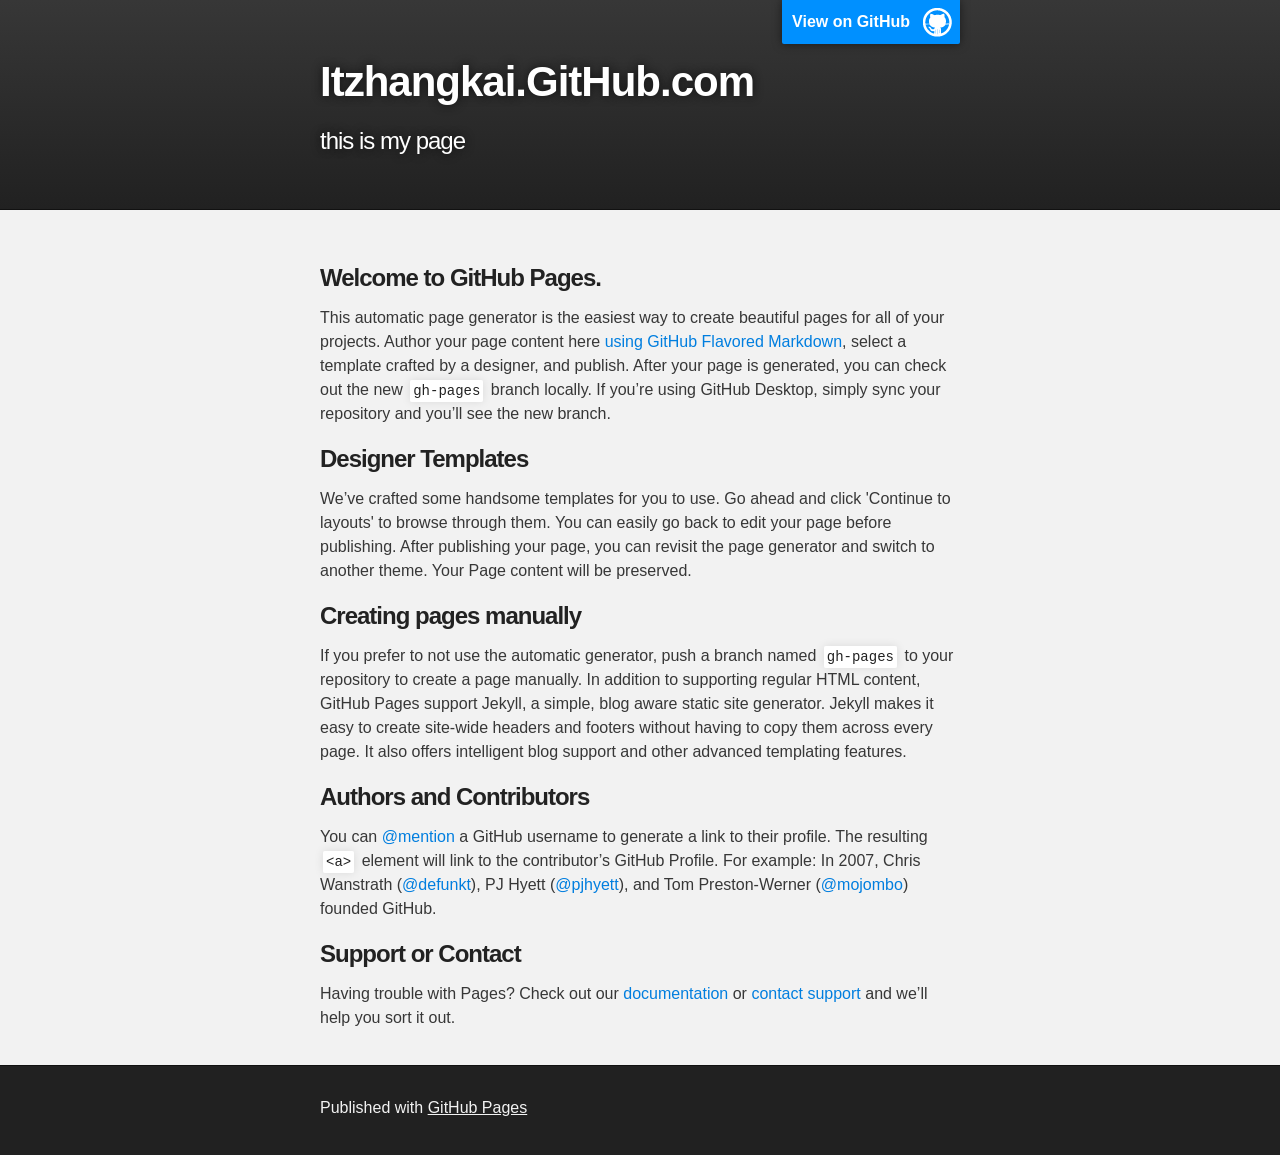
==== index.html @ 233ca7d1 "Replace master branch with page content via GitHub" ====
<!DOCTYPE html>
<html>

  <head>
    <meta charset='utf-8'>
    <meta http-equiv="X-UA-Compatible" content="chrome=1">
    <meta name="description" content="Itzhangkai.GitHub.com : this is my page">

    <link rel="stylesheet" type="text/css" media="screen" href="stylesheets/stylesheet.css">

    <title>Itzhangkai.GitHub.com</title>
  </head>

  <body>

    <!-- HEADER -->
    <div id="header_wrap" class="outer">
        <header class="inner">
          <a id="forkme_banner" href="https://github.com/itzhangkai">View on GitHub</a>

          <h1 id="project_title">Itzhangkai.GitHub.com</h1>
          <h2 id="project_tagline">this is my page</h2>

        </header>
    </div>

    <!-- MAIN CONTENT -->
    <div id="main_content_wrap" class="outer">
      <section id="main_content" class="inner">
        <h3>
<a id="welcome-to-github-pages" class="anchor" href="#welcome-to-github-pages" aria-hidden="true"><span aria-hidden="true" class="octicon octicon-link"></span></a>Welcome to GitHub Pages.</h3>

<p>This automatic page generator is the easiest way to create beautiful pages for all of your projects. Author your page content here <a href="https://guides.github.com/features/mastering-markdown/">using GitHub Flavored Markdown</a>, select a template crafted by a designer, and publish. After your page is generated, you can check out the new <code>gh-pages</code> branch locally. If you’re using GitHub Desktop, simply sync your repository and you’ll see the new branch.</p>

<h3>
<a id="designer-templates" class="anchor" href="#designer-templates" aria-hidden="true"><span aria-hidden="true" class="octicon octicon-link"></span></a>Designer Templates</h3>

<p>We’ve crafted some handsome templates for you to use. Go ahead and click 'Continue to layouts' to browse through them. You can easily go back to edit your page before publishing. After publishing your page, you can revisit the page generator and switch to another theme. Your Page content will be preserved.</p>

<h3>
<a id="creating-pages-manually" class="anchor" href="#creating-pages-manually" aria-hidden="true"><span aria-hidden="true" class="octicon octicon-link"></span></a>Creating pages manually</h3>

<p>If you prefer to not use the automatic generator, push a branch named <code>gh-pages</code> to your repository to create a page manually. In addition to supporting regular HTML content, GitHub Pages support Jekyll, a simple, blog aware static site generator. Jekyll makes it easy to create site-wide headers and footers without having to copy them across every page. It also offers intelligent blog support and other advanced templating features.</p>

<h3>
<a id="authors-and-contributors" class="anchor" href="#authors-and-contributors" aria-hidden="true"><span aria-hidden="true" class="octicon octicon-link"></span></a>Authors and Contributors</h3>

<p>You can <a href="https://help.github.com/articles/basic-writing-and-formatting-syntax/#mentioning-users-and-teams" class="user-mention">@mention</a> a GitHub username to generate a link to their profile. The resulting <code>&lt;a&gt;</code> element will link to the contributor’s GitHub Profile. For example: In 2007, Chris Wanstrath (<a href="https://github.com/defunkt" class="user-mention">@defunkt</a>), PJ Hyett (<a href="https://github.com/pjhyett" class="user-mention">@pjhyett</a>), and Tom Preston-Werner (<a href="https://github.com/mojombo" class="user-mention">@mojombo</a>) founded GitHub.</p>

<h3>
<a id="support-or-contact" class="anchor" href="#support-or-contact" aria-hidden="true"><span aria-hidden="true" class="octicon octicon-link"></span></a>Support or Contact</h3>

<p>Having trouble with Pages? Check out our <a href="https://help.github.com/pages">documentation</a> or <a href="https://github.com/contact">contact support</a> and we’ll help you sort it out.</p>
      </section>
    </div>

    <!-- FOOTER  -->
    <div id="footer_wrap" class="outer">
      <footer class="inner">
        <p>Published with <a href="https://pages.github.com">GitHub Pages</a></p>
      </footer>
    </div>

    

  </body>
</html>
---- stylesheets/stylesheet.css ----
/*******************************************************************************
Slate Theme for GitHub Pages
by Jason Costello, @jsncostello
*******************************************************************************/

@import url(github-light.css);

/*******************************************************************************
MeyerWeb Reset
*******************************************************************************/

html, body, div, span, applet, object, iframe,
h1, h2, h3, h4, h5, h6, p, blockquote, pre,
a, abbr, acronym, address, big, cite, code,
del, dfn, em, img, ins, kbd, q, s, samp,
small, strike, strong, sub, sup, tt, var,
b, u, i, center,
dl, dt, dd, ol, ul, li,
fieldset, form, label, legend,
table, caption, tbody, tfoot, thead, tr, th, td,
article, aside, canvas, details, embed,
figure, figcaption, footer, header, hgroup,
menu, nav, output, ruby, section, summary,
time, mark, audio, video {
  margin: 0;
  padding: 0;
  border: 0;
  font: inherit;
  vertical-align: baseline;
}

/* HTML5 display-role reset for older browsers */
article, aside, details, figcaption, figure,
footer, header, hgroup, menu, nav, section {
  display: block;
}

ol, ul {
  list-style: none;
}

table {
  border-collapse: collapse;
  border-spacing: 0;
}

/*******************************************************************************
Theme Styles
*******************************************************************************/

body {
  box-sizing: border-box;
  color:#373737;
  background: #212121;
  font-size: 16px;
  font-family: 'Myriad Pro', Calibri, Helvetica, Arial, sans-serif;
  line-height: 1.5;
  -webkit-font-smoothing: antialiased;
}

h1, h2, h3, h4, h5, h6 {
  margin: 10px 0;
  font-weight: 700;
  color:#222222;
  font-family: 'Lucida Grande', 'Calibri', Helvetica, Arial, sans-serif;
  letter-spacing: -1px;
}

h1 {
  font-size: 36px;
  font-weight: 700;
}

h2 {
  padding-bottom: 10px;
  font-size: 32px;
  background: url('../images/bg_hr.png') repeat-x bottom;
}

h3 {
  font-size: 24px;
}

h4 {
  font-size: 21px;
}

h5 {
  font-size: 18px;
}

h6 {
  font-size: 16px;
}

p {
  margin: 10px 0 15px 0;
}

footer p {
  color: #f2f2f2;
}

a {
  text-decoration: none;
  color: #007edf;
  text-shadow: none;

  transition: color 0.5s ease;
  transition: text-shadow 0.5s ease;
  -webkit-transition: color 0.5s ease;
  -webkit-transition: text-shadow 0.5s ease;
  -moz-transition: color 0.5s ease;
  -moz-transition: text-shadow 0.5s ease;
  -o-transition: color 0.5s ease;
  -o-transition: text-shadow 0.5s ease;
  -ms-transition: color 0.5s ease;
  -ms-transition: text-shadow 0.5s ease;
}

a:hover, a:focus {text-decoration: underline;}

footer a {
  color: #F2F2F2;
  text-decoration: underline;
}

em {
  font-style: italic;
}

strong {
  font-weight: bold;
}

img {
  position: relative;
  margin: 0 auto;
  max-width: 739px;
  padding: 5px;
  margin: 10px 0 10px 0;
  border: 1px solid #ebebeb;

  box-shadow: 0 0 5px #ebebeb;
  -webkit-box-shadow: 0 0 5px #ebebeb;
  -moz-box-shadow: 0 0 5px #ebebeb;
  -o-box-shadow: 0 0 5px #ebebeb;
  -ms-box-shadow: 0 0 5px #ebebeb;
}

p img {
  display: inline;
  margin: 0;
  padding: 0;
  vertical-align: middle;
  text-align: center;
  border: none;
}

pre, code {
  width: 100%;
  color: #222;
  background-color: #fff;

  font-family: Monaco, "Bitstream Vera Sans Mono", "Lucida Console", Terminal, monospace;
  font-size: 14px;

  border-radius: 2px;
  -moz-border-radius: 2px;
  -webkit-border-radius: 2px;
}

pre {
  width: 100%;
  padding: 10px;
  box-shadow: 0 0 10px rgba(0,0,0,.1);
  overflow: auto;
}

code {
  padding: 3px;
  margin: 0 3px;
  box-shadow: 0 0 10px rgba(0,0,0,.1);
}

pre code {
  display: block;
  box-shadow: none;
}

blockquote {
  color: #666;
  margin-bottom: 20px;
  padding: 0 0 0 20px;
  border-left: 3px solid #bbb;
}


ul, ol, dl {
  margin-bottom: 15px
}

ul {
  list-style-position: inside;
  list-style: disc;
  padding-left: 20px;
}

ol {
  list-style-position: inside;
  list-style: decimal;
  padding-left: 20px;
}

dl dt {
  font-weight: bold;
}

dl dd {
  padding-left: 20px;
  font-style: italic;
}

dl p {
  padding-left: 20px;
  font-style: italic;
}

hr {
  height: 1px;
  margin-bottom: 5px;
  border: none;
  background: url('../images/bg_hr.png') repeat-x center;
}

table {
  border: 1px solid #373737;
  margin-bottom: 20px;
  text-align: left;
 }

th {
  font-family: 'Lucida Grande', 'Helvetica Neue', Helvetica, Arial, sans-serif;
  padding: 10px;
  background: #373737;
  color: #fff;
 }

td {
  padding: 10px;
  border: 1px solid #373737;
 }

form {
  background: #f2f2f2;
  padding: 20px;
}

/*******************************************************************************
Full-Width Styles
*******************************************************************************/

.outer {
  width: 100%;
}

.inner {
  position: relative;
  max-width: 640px;
  padding: 20px 10px;
  margin: 0 auto;
}

#forkme_banner {
  display: block;
  position: absolute;
  top:0;
  right: 10px;
  z-index: 10;
  padding: 10px 50px 10px 10px;
  color: #fff;
  background: url('../images/blacktocat.png') #0090ff no-repeat 95% 50%;
  font-weight: 700;
  box-shadow: 0 0 10px rgba(0,0,0,.5);
  border-bottom-left-radius: 2px;
  border-bottom-right-radius: 2px;
}

#header_wrap {
  background: #212121;
  background: -moz-linear-gradient(top, #373737, #212121);
  background: -webkit-linear-gradient(top, #373737, #212121);
  background: -ms-linear-gradient(top, #373737, #212121);
  background: -o-linear-gradient(top, #373737, #212121);
  background: linear-gradient(top, #373737, #212121);
}

#header_wrap .inner {
  padding: 50px 10px 30px 10px;
}

#project_title {
  margin: 0;
  color: #fff;
  font-size: 42px;
  font-weight: 700;
  text-shadow: #111 0px 0px 10px;
}

#project_tagline {
  color: #fff;
  font-size: 24px;
  font-weight: 300;
  background: none;
  text-shadow: #111 0px 0px 10px;
}

#downloads {
  position: absolute;
  width: 210px;
  z-index: 10;
  bottom: -40px;
  right: 0;
  height: 70px;
  background: url('../images/icon_download.png') no-repeat 0% 90%;
}

.zip_download_link {
  display: block;
  float: right;
  width: 90px;
  height:70px;
  text-indent: -5000px;
  overflow: hidden;
  background: url(../images/sprite_download.png) no-repeat bottom left;
}

.tar_download_link {
  display: block;
  float: right;
  width: 90px;
  height:70px;
  text-indent: -5000px;
  overflow: hidden;
  background: url(../images/sprite_download.png) no-repeat bottom right;
  margin-left: 10px;
}

.zip_download_link:hover {
  background: url(../images/sprite_download.png) no-repeat top left;
}

.tar_download_link:hover {
  background: url(../images/sprite_download.png) no-repeat top right;
}

#main_content_wrap {
  background: #f2f2f2;
  border-top: 1px solid #111;
  border-bottom: 1px solid #111;
}

#main_content {
  padding-top: 40px;
}

#footer_wrap {
  background: #212121;
}



/*******************************************************************************
Small Device Styles
*******************************************************************************/

@media screen and (max-width: 480px) {
  body {
    font-size:14px;
  }

  #downloads {
    display: none;
  }

  .inner {
    min-width: 320px;
    max-width: 480px;
  }

  #project_title {
  font-size: 32px;
  }

  h1 {
    font-size: 28px;
  }

  h2 {
    font-size: 24px;
  }

  h3 {
    font-size: 21px;
  }

  h4 {
    font-size: 18px;
  }

  h5 {
    font-size: 14px;
  }

  h6 {
    font-size: 12px;
  }

  code, pre {
    min-width: 320px;
    max-width: 480px;
    font-size: 11px;
  }

}
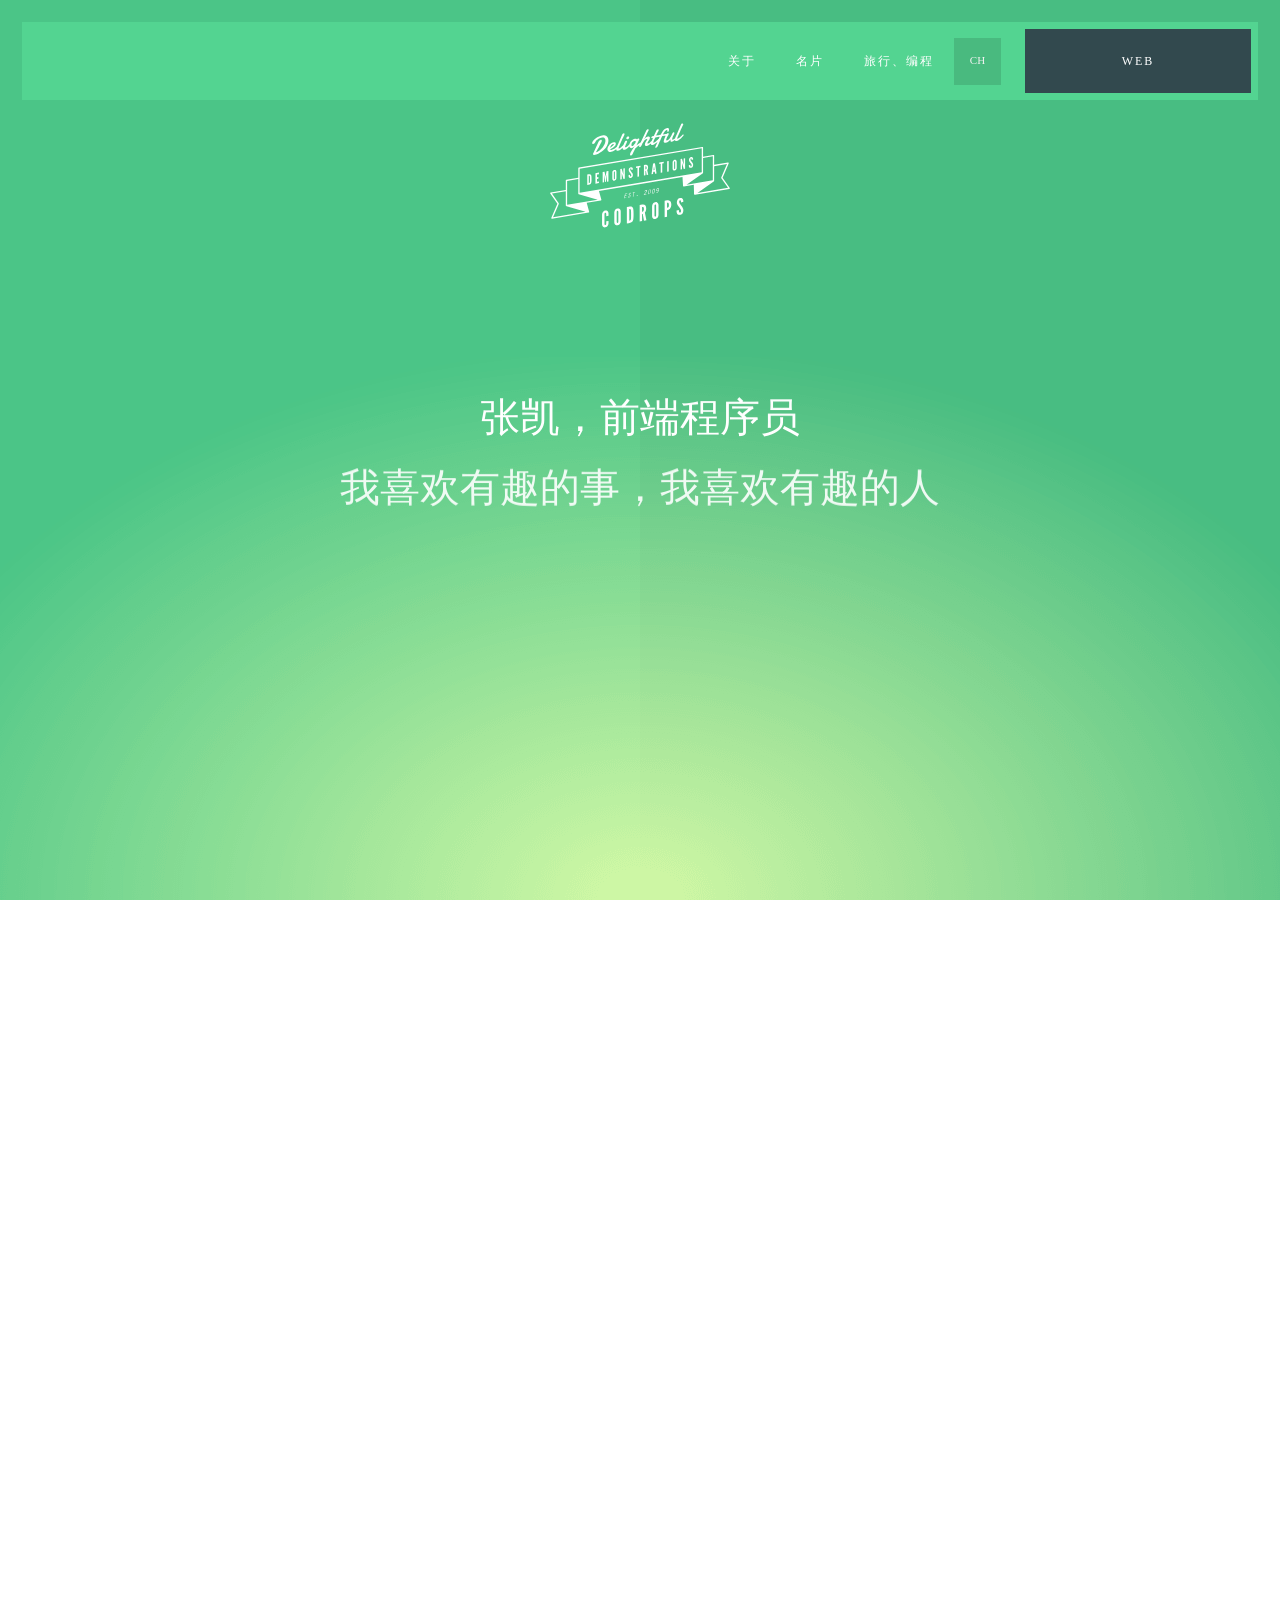
==== commit 4677a1c6: "page" ====
--- a/index.html
+++ b/index.html
@@ -1,67 +1,339 @@
 <!DOCTYPE html>
-<html>
+<html lang="en" class="no-js">
+	<head>
+		<meta charset="UTF-8" />
+		<meta http-equiv="X-UA-Compatible" content="IE=edge"> 
+		<meta name="viewport" content="width=device-width, initial-scale=1"> 
+		<title>CAROL</title>
+		<meta name="description" content="Page Preloading Effect: Re-creating the effect seen on fontface.ninja" />
+		<link rel="shortcut icon" href="../favicon.ico">
+		<link rel="stylesheet" type="text/css" href="css/normalize.css" />
+		<link rel="stylesheet" type="text/css" href="css/demo.css" />
+		<link rel="stylesheet" type="text/css" href="css/effect1.css" />
+		<link rel="stylesheet" href="css/style.css">
+		<script src="js/modernizr.custom.js"></script>
+		<script src="js/jquery-1.8.3.js"></script>
+		<script src="js/jquery.mousewheel.js"></script>
+		<script src="js/TweenMax.js"></script>
+		<script src="js/carol.js"></script>
+		<script src="js/move.js"></script>
+		<script src="js/effects.js"></script>
+	</head>
+	<body class="demo-1">
+		<div id="ip-container" class="ip-container">
+			<!-- initial header -->
+			<header class="ip-header">
+				<h1 class="ip-logo">
+					<svg class="ip-inner" width="100%" height="100%" viewBox="0 0 300 160" preserveAspectRatio="xMidYMin meet" aria-labelledby="logo_title">
+						<title id="logo_title">Delightful Demonstrations by Codrops</title>
+						<path d="M279.464,97.909L269.13,83.176l8.756-20.404c0.139-0.322,0.09-0.696-0.126-0.972c-0.217-0.278-0.565-0.413-0.914-0.358 l-19.896,3.227l0.005-13.346c0-0.284-0.125-0.553-0.341-0.736c-0.217-0.183-0.502-0.262-0.781-0.215l-14.866,2.476l-0.002-13.066 c0-0.284-0.126-0.552-0.341-0.735c-0.216-0.183-0.501-0.263-0.782-0.215L61.814,68.626c-0.464,0.077-0.804,0.479-0.805,0.949 l-0.011,13.692l-17.223,2.824c-0.466,0.076-0.808,0.479-0.808,0.951l0.003,13.872l-21.803,3.606 c-0.327,0.054-0.603,0.272-0.73,0.578c-0.129,0.304-0.091,0.654,0.099,0.925l10.333,14.734l-8.755,20.402 c-0.139,0.324-0.09,0.698,0.129,0.976c0.184,0.234,0.464,0.368,0.756,0.368c0.054,0,0.108-0.005,0.162-0.014l52.751-8.97 c0.477-0.082,0.808-0.501,0.798-0.971c0-0.039-0.005-0.079-0.009-0.118c-0.001-0.008,0-0.015-0.001-0.022 c-0.001-0.003-0.002-0.008-0.003-0.011c-0.006-0.045-0.006-0.09-0.019-0.134l-3.55-12.769l20.414-3.433 c0.004-0.001,0.008-0.003,0.014-0.004c0.035-0.007,0.067-0.018,0.101-0.028c0.028-0.008,0.057-0.014,0.083-0.025 c0.026-0.009,0.051-0.024,0.077-0.037c0.031-0.016,0.062-0.03,0.091-0.048c0.021-0.015,0.04-0.032,0.06-0.047 c0.029-0.024,0.06-0.045,0.086-0.071c0.002-0.003,0.006-0.004,0.009-0.007c0.007-0.007,0.011-0.018,0.019-0.025 c0.044-0.046,0.082-0.097,0.116-0.149c0.012-0.021,0.023-0.04,0.034-0.061c0.029-0.054,0.052-0.11,0.07-0.17 c0.004-0.014,0.011-0.027,0.014-0.041c0.019-0.072,0.027-0.147,0.029-0.224c0-0.021-0.003-0.042-0.004-0.062 c-0.002-0.037-0.001-0.073-0.007-0.11c-0.003-0.021-0.012-0.04-0.016-0.06c-0.003-0.013-0.002-0.026-0.005-0.039l-3.49-12.553 l120.449-20.255l0.809,13.004c0.001,0.013,0.005,0.023,0.006,0.035c0.003,0.022,0.001,0.043,0.006,0.064 c0.007,0.045,0.021,0.089,0.034,0.132c0.002,0.008,0.004,0.018,0.006,0.025c0.025,0.072,0.061,0.14,0.102,0.202 c0.008,0.014,0.019,0.027,0.027,0.04c0.039,0.055,0.084,0.106,0.134,0.151c0.007,0.007,0.014,0.014,0.021,0.021 c0.057,0.048,0.119,0.088,0.187,0.123c0.007,0.003,0.014,0.01,0.021,0.015c0.011,0.004,0.023,0.007,0.033,0.011 c0.044,0.021,0.089,0.034,0.136,0.047c0.018,0.006,0.035,0.012,0.055,0.016c0.062,0.014,0.127,0.021,0.193,0.021h0.001h0.001 c0,0,0,0,0.001,0c0.052,0,0.104-0.004,0.158-0.013l14.378-2.412l0.363,13.291c0.01,0.354,0.214,0.674,0.531,0.833 c0.136,0.07,0.285,0.104,0.433,0.104c0.066,0,0.131-0.016,0.196-0.03c0.042,0.006,0.085,0.013,0.128,0.013 c0.054,0,0.106-0.005,0.161-0.014l49.442-8.314c0.326-0.056,0.602-0.274,0.729-0.578C279.69,98.528,279.653,98.18,279.464,97.909z M255.027,52.458l-0.01,34.515l-37.923,6.362l23.118-16.158c0.441-0.095,0.761-0.483,0.761-0.939l-0.006-21.439L255.027,52.458z M62.936,70.393l176.101-29.475l0.009,34.505l-176.138,29.62L62.936,70.393z M60.997,85.222l-0.018,20.959 c0,0.017,0.005,0.033,0.005,0.05c0.002,0.041,0.006,0.081,0.014,0.12c0.004,0.027,0.01,0.053,0.018,0.079 c0.01,0.038,0.022,0.074,0.037,0.11c0.01,0.026,0.021,0.051,0.033,0.075c0.018,0.035,0.039,0.068,0.06,0.101 c0.016,0.021,0.029,0.045,0.046,0.065c0.028,0.034,0.06,0.065,0.092,0.097c0.013,0.013,0.023,0.027,0.037,0.039 c0.003,0.003,0.007,0.005,0.011,0.007c0.018,0.016,0.038,0.027,0.057,0.041c0.03,0.021,0.061,0.043,0.092,0.061 c0.021,0.011,0.043,0.021,0.065,0.03c0.034,0.016,0.069,0.03,0.104,0.041c0.01,0.003,0.02,0.009,0.03,0.012l27.328,7.764 l-44.104,7.417l-0.009-34.428L60.997,85.222z M32.853,121.024c0.131-0.306,0.095-0.659-0.097-0.933l-9.762-13.919l19.979-3.306 l0.005,20.562c0,0.283,0.125,0.552,0.342,0.735c0.125,0.105,0.274,0.175,0.431,0.206c0.088,0.064,0.187,0.117,0.298,0.148 l27.451,7.799l-46.916,7.978L32.853,121.024z M232.894,105.183l23.354-16.322c0.105-0.073,0.189-0.165,0.255-0.266 c0.268-0.174,0.441-0.472,0.441-0.806l0.006-21.169l18.473-2.996l-8.275,19.285c-0.132,0.307-0.095,0.66,0.097,0.934l9.766,13.923 L232.894,105.183z M94.226,32.084c-0.2,0.397-0.46,0.921-0.783,1.574c-0.322,0.652-0.692,1.382-1.108,2.191 c-0.417,0.809-0.868,1.679-1.355,2.611s-0.991,1.869-1.513,2.813c-0.522,0.943-1.056,1.874-1.601,2.792 c-0.545,0.918-1.076,1.772-1.592,2.562c1.267-0.341,2.486-0.868,3.659-1.58c1.173-0.712,2.272-1.539,3.299-2.479 s1.964-1.959,2.815-3.058c0.85-1.098,1.577-2.21,2.181-3.338c0.604-1.128,1.073-2.235,1.408-3.323 c0.334-1.088,0.501-2.089,0.501-3.004c0-0.774-0.096-1.474-0.29-2.098c-0.194-0.625-0.487-1.144-0.88-1.56 c-0.393-0.415-0.895-0.706-1.504-0.874c-0.61-0.168-1.326-0.183-2.147-0.045c-0.762,0.127-1.527,0.329-2.295,0.604 c-0.768,0.276-1.504,0.595-2.208,0.959c-0.704,0.364-1.352,0.763-1.944,1.196c-0.593,0.434-1.1,0.879-1.522,1.337 c-0.469,0.594-0.883,1.18-1.24,1.756c-0.358,0.576-0.71,1.098-1.056,1.566c-0.346,0.469-0.719,0.866-1.117,1.19 c-0.399,0.325-0.868,0.532-1.408,0.623c-1.009,0.169-1.513-0.193-1.513-1.084c0-0.562,0.182-1.2,0.545-1.912 c0.363-0.711,0.871-1.441,1.521-2.189c0.651-0.749,1.425-1.494,2.322-2.236c0.897-0.742,1.885-1.429,2.965-2.062 c1.079-0.632,2.228-1.185,3.448-1.659c1.22-0.474,2.475-0.819,3.765-1.035c1.501-0.251,2.81-0.247,3.923,0.012 c1.114,0.259,2.038,0.717,2.771,1.375c0.733,0.658,1.278,1.484,1.637,2.479c0.357,0.996,0.536,2.104,0.536,3.323 c0,1.22-0.208,2.533-0.625,3.939c-0.417,1.407-1.026,2.823-1.83,4.247c-0.804,1.425-1.794,2.816-2.973,4.175 s-2.533,2.605-4.064,3.741c-1.53,1.136-3.226,2.118-5.084,2.945c-1.859,0.827-3.868,1.421-6.025,1.782 c-0.469,0.079-0.839-0.009-1.108-0.263c-0.27-0.254-0.405-0.598-0.405-1.032c0-0.34,0.059-0.678,0.176-1.015s0.27-0.655,0.458-0.957 l7.231-15.583c0.34-0.585,0.677-1.064,1.012-1.436c0.334-0.373,0.645-0.671,0.932-0.896c0.288-0.224,0.542-0.38,0.766-0.471 c0.223-0.09,0.393-0.145,0.51-0.165c0.528-0.088,0.903,0.001,1.126,0.269s0.334,0.612,0.334,1.035c0,0.34-0.059,0.708-0.176,1.103 C94.583,31.327,94.425,31.711,94.226,32.084z M112.224,32.116c0.973-0.163,1.7-0.05,2.182,0.339 c0.481,0.388,0.721,0.999,0.721,1.832c0,0.492-0.129,1.03-0.387,1.613c-0.258,0.583-0.704,1.206-1.337,1.869 s-1.481,1.374-2.542,2.132c-1.062,0.759-2.39,1.564-3.985,2.417c0.059,0.331,0.24,0.567,0.545,0.709 c0.305,0.142,0.709,0.171,1.214,0.087c0.54-0.09,1.117-0.266,1.733-0.528c0.615-0.261,1.225-0.565,1.83-0.913 c0.604-0.348,1.193-0.713,1.768-1.097c0.574-0.383,1.093-0.743,1.557-1.079c0.463-0.335,0.851-0.623,1.162-0.863 c0.311-0.24,0.519-0.392,0.625-0.456c0.105-0.088,0.202-0.146,0.29-0.172c0.088-0.026,0.167-0.045,0.237-0.057 c0.141-0.023,0.258-0.011,0.352,0.038s0.173,0.112,0.237,0.189s0.108,0.164,0.132,0.259c0.023,0.096,0.035,0.179,0.035,0.249 c0,0.106-0.012,0.234-0.035,0.384c-0.024,0.151-0.111,0.333-0.264,0.545c-0.059,0.069-0.255,0.26-0.589,0.574 c-0.334,0.314-0.765,0.691-1.293,1.131c-0.527,0.44-1.141,0.916-1.838,1.425c-0.698,0.51-1.437,0.995-2.217,1.453 c-0.78,0.459-1.592,0.868-2.436,1.226c-0.845,0.358-1.678,0.606-2.499,0.743c-0.704,0.118-1.328,0.087-1.874-0.091 c-0.545-0.179-1.009-0.465-1.39-0.858c-0.381-0.394-0.672-0.873-0.871-1.438c-0.2-0.564-0.299-1.175-0.299-1.832 c0-0.504,0.1-1.075,0.299-1.713c0.199-0.637,0.486-1.292,0.862-1.965s0.836-1.345,1.381-2.017c0.545-0.671,1.158-1.287,1.838-1.847 c0.68-0.559,1.428-1.042,2.243-1.448C110.426,32.552,111.297,32.271,112.224,32.116z M111.59,34.65 c-0.059-0.002-0.111,0-0.158,0.008s-0.1,0.017-0.158,0.026c-0.446,0.075-0.862,0.232-1.25,0.473 c-0.387,0.241-0.742,0.532-1.064,0.873c-0.323,0.342-0.61,0.715-0.862,1.121c-0.252,0.406-0.478,0.805-0.677,1.195 c-0.2,0.392-0.367,0.763-0.501,1.113c-0.135,0.351-0.237,0.644-0.308,0.878c0.41-0.28,0.835-0.591,1.275-0.935 c0.44-0.343,0.854-0.67,1.24-0.981c0.387-0.312,0.724-0.59,1.012-0.838c0.287-0.247,0.489-0.416,0.607-0.506 c0.528-0.416,0.891-0.785,1.091-1.106c0.2-0.32,0.299-0.587,0.299-0.797c0-0.176-0.056-0.308-0.167-0.395 C111.857,34.693,111.73,34.65,111.59,34.65z M119.666,38.594c-0.129,0.292-0.255,0.626-0.378,1.004 c-0.123,0.378-0.185,0.708-0.185,0.99c0,0.176,0.036,0.311,0.106,0.405s0.205,0.124,0.405,0.09c0.246-0.041,0.554-0.166,0.923-0.375 c0.37-0.208,0.768-0.469,1.196-0.781c0.428-0.312,0.874-0.662,1.337-1.051c0.463-0.388,0.923-0.788,1.381-1.198 c0.458-0.411,0.894-0.818,1.311-1.222c0.417-0.404,0.789-0.774,1.117-1.111c0.094-0.098,0.206-0.175,0.334-0.232 c0.129-0.057,0.24-0.093,0.334-0.108c0.234-0.04,0.428,0.01,0.581,0.149c0.152,0.139,0.229,0.343,0.229,0.612 c0,0.247-0.082,0.536-0.246,0.869c-0.165,0.333-0.452,0.68-0.862,1.042c-0.75,0.818-1.507,1.601-2.27,2.35 c-0.762,0.75-1.522,1.425-2.278,2.026c-0.757,0.602-1.508,1.105-2.252,1.511c-0.745,0.406-1.469,0.668-2.173,0.786 c-0.481,0.081-0.882,0.083-1.205,0.008c-0.323-0.075-0.581-0.208-0.774-0.398c-0.193-0.19-0.332-0.431-0.414-0.722 c-0.082-0.292-0.123-0.607-0.123-0.947c0-0.575,0.084-1.178,0.255-1.811c0.17-0.632,0.373-1.22,0.607-1.764 c0.411-0.984,0.827-1.962,1.249-2.936c0.422-0.974,0.81-1.865,1.162-2.675l5.331-12.239c0.211-0.493,0.496-0.863,0.854-1.111 c0.357-0.247,0.718-0.401,1.082-0.462c0.363-0.061,0.695-0.017,0.994,0.133s0.449,0.447,0.449,0.893c0,0.211-0.05,0.442-0.15,0.693 c-0.099,0.251-0.226,0.525-0.378,0.82c-0.293,0.601-0.642,1.333-1.047,2.198c-0.405,0.866-0.839,1.806-1.302,2.822 c-0.464,1.016-0.938,2.072-1.425,3.168c-0.486,1.096-0.962,2.164-1.425,3.203c-0.463,1.04-0.897,2.024-1.302,2.954 C120.308,37.105,119.958,37.912,119.666,38.594z M128.304,30.974c0.199-0.362,0.428-0.635,0.687-0.819 c0.257-0.184,0.521-0.298,0.792-0.344c0.446-0.074,0.83,0.005,1.152,0.238c0.322,0.233,0.484,0.573,0.484,1.019 c-0.012,0.108-0.026,0.216-0.044,0.324c-0.017,0.108-0.055,0.22-0.114,0.336c-0.164,0.333-0.299,0.613-0.404,0.842 c-0.106,0.229-0.203,0.441-0.291,0.638c-0.088,0.196-0.173,0.389-0.255,0.579c-0.082,0.189-0.182,0.417-0.299,0.683 c-0.141,0.317-0.299,0.663-0.475,1.039s-0.343,0.758-0.501,1.148c-0.158,0.39-0.293,0.77-0.404,1.141 c-0.112,0.371-0.167,0.703-0.167,0.996c0,0.317,0.079,0.512,0.238,0.585c0.158,0.073,0.384,0.085,0.677,0.036 c0.328-0.055,0.671-0.182,1.029-0.383c0.357-0.201,0.718-0.443,1.082-0.727c0.363-0.283,0.721-0.598,1.073-0.944 c0.352-0.346,0.684-0.692,0.994-1.038c0.311-0.345,0.599-0.674,0.862-0.989c0.264-0.313,0.484-0.591,0.66-0.832 c0.234-0.262,0.469-0.413,0.703-0.452c0.211-0.036,0.384,0.029,0.519,0.194s0.202,0.395,0.202,0.688c0,0.27-0.067,0.568-0.202,0.896 s-0.355,0.652-0.66,0.973c-0.598,0.71-1.208,1.396-1.83,2.057s-1.258,1.26-1.909,1.797c-0.651,0.537-1.305,0.989-1.961,1.357 c-0.657,0.368-1.319,0.608-1.988,0.72c-0.95,0.159-1.697,0.041-2.243-0.355c-0.545-0.396-0.818-1.109-0.818-2.142 c0-0.539,0.076-1.08,0.229-1.622c0.153-0.541,0.334-1.073,0.546-1.596c0.211-0.521,0.434-1.028,0.668-1.519 c0.234-0.491,0.434-0.955,0.598-1.394c0.059-0.162,0.161-0.414,0.308-0.755c0.146-0.341,0.302-0.689,0.466-1.045 C127.893,31.887,128.093,31.443,128.304,30.974z M130.239,26.691c0-0.27,0.05-0.557,0.149-0.861s0.249-0.59,0.449-0.858 c0.199-0.268,0.449-0.503,0.748-0.706c0.299-0.202,0.653-0.338,1.064-0.407c0.68-0.114,1.155-0.061,1.425,0.158 s0.405,0.527,0.405,0.926c0,0.223-0.044,0.477-0.132,0.761c-0.088,0.285-0.22,0.556-0.396,0.814s-0.404,0.487-0.686,0.687 c-0.282,0.2-0.616,0.332-1.003,0.396c-0.727,0.122-1.237,0.093-1.53-0.087C130.438,27.335,130.274,27.061,130.239,26.691z M142.607,27.049c0.516-0.086,0.968-0.097,1.355-0.033c0.387,0.064,0.715,0.15,0.985,0.257c0.305,0.137,0.575,0.297,0.809,0.48 c0.165-0.133,0.34-0.262,0.528-0.388c0.165-0.109,0.346-0.213,0.546-0.312c0.199-0.097,0.398-0.163,0.598-0.196 c0.516-0.086,0.915-0.047,1.196,0.116c0.282,0.164,0.422,0.393,0.422,0.686c0,0.153-0.042,0.312-0.124,0.478l-4.117,8.483 l0.334-0.355c1.384-1.041,2.521-1.867,3.414-2.479c0.891-0.613,1.601-1.074,2.129-1.386c0.527-0.311,0.906-0.513,1.135-0.604 s0.372-0.142,0.431-0.151c0.27-0.045,0.479,0.023,0.625,0.203c0.146,0.181,0.22,0.424,0.22,0.729c0,0.34-0.097,0.702-0.29,1.086 s-0.49,0.687-0.889,0.905c-0.527,0.358-1.144,0.752-1.848,1.18c-0.704,0.429-1.437,0.895-2.199,1.397 c-0.762,0.503-1.527,1.05-2.296,1.642c-0.768,0.592-1.486,1.226-2.155,1.9l-3.413,6.747c-0.281,0.716-0.537,1.304-0.765,1.764 s-0.455,0.833-0.678,1.116c-0.223,0.284-0.451,0.492-0.686,0.625c-0.235,0.133-0.504,0.225-0.81,0.276 c-0.457,0.077-0.818-0.021-1.082-0.294c-0.264-0.272-0.396-0.632-0.396-1.078c0-0.469,0.112-1.033,0.334-1.692 c0.223-0.658,0.537-1.382,0.942-2.171c0.404-0.789,0.894-1.627,1.469-2.515c0.574-0.888,1.214-1.802,1.917-2.74l2.182-3.145 c-0.446,0.485-0.886,0.911-1.319,1.276c-0.434,0.366-0.851,0.673-1.25,0.922c-0.399,0.249-0.771,0.443-1.117,0.583 c-0.346,0.14-0.648,0.232-0.906,0.275c-0.469,0.079-0.903,0.043-1.301-0.107c-0.399-0.15-0.742-0.395-1.029-0.734 c-0.288-0.339-0.514-0.759-0.678-1.259c-0.164-0.5-0.246-1.061-0.246-1.683c0-1.29,0.249-2.499,0.748-3.626 c0.499-1.127,1.138-2.123,1.918-2.986c0.78-0.864,1.642-1.574,2.586-2.13C140.78,27.555,141.704,27.2,142.607,27.049z M141.938,30.257c-0.551,0.092-1.085,0.32-1.601,0.682c-0.516,0.362-0.974,0.802-1.373,1.32c-0.398,0.519-0.715,1.09-0.95,1.716 c-0.235,0.626-0.352,1.25-0.352,1.871c0,0.188,0.015,0.388,0.044,0.6c0.03,0.212,0.094,0.404,0.193,0.575 c0.1,0.171,0.247,0.302,0.44,0.393c0.194,0.091,0.46,0.107,0.801,0.051c0.246-0.042,0.537-0.198,0.871-0.471 c0.334-0.273,0.68-0.606,1.038-1s0.707-0.822,1.047-1.284c0.339-0.461,0.648-0.909,0.923-1.342s0.495-0.818,0.66-1.157 c0.164-0.338,0.246-0.583,0.246-0.736c0-0.258-0.07-0.472-0.211-0.642c-0.141-0.17-0.313-0.302-0.519-0.397 c-0.205-0.094-0.422-0.155-0.651-0.182C142.316,30.227,142.114,30.228,141.938,30.257z M149.363,35.929 c0.282-0.645,0.604-1.365,0.968-2.159c0.363-0.794,0.73-1.583,1.1-2.366s0.719-1.528,1.047-2.234c0.328-0.706,0.604-1.306,0.827-1.8 l5.806-12.39c0.07-0.164,0.179-0.33,0.325-0.495s0.313-0.319,0.501-0.462c0.188-0.143,0.388-0.264,0.599-0.364 c0.211-0.1,0.422-0.167,0.633-0.203c0.517-0.086,0.874-0.049,1.074,0.111c0.198,0.16,0.299,0.381,0.299,0.662 c0,0.258-0.064,0.542-0.193,0.851c-0.13,0.309-0.276,0.6-0.44,0.874c-0.517,0.966-1.012,1.938-1.486,2.914s-0.95,1.959-1.426,2.948 c-0.475,0.989-0.952,1.972-1.434,2.949c-0.48,0.978-0.984,1.951-1.513,2.918c0.328-0.372,0.678-0.758,1.047-1.161 c0.369-0.402,0.771-0.779,1.205-1.134c0.434-0.354,0.908-0.665,1.425-0.934c0.516-0.268,1.091-0.455,1.725-0.561 c0.375-0.063,0.732-0.087,1.072-0.074c0.341,0.013,0.64,0.078,0.898,0.192c0.257,0.115,0.463,0.298,0.615,0.548 c0.152,0.25,0.229,0.575,0.229,0.974c0,0.528-0.079,1.025-0.237,1.491s-0.36,0.917-0.606,1.351c-0.247,0.435-0.517,0.854-0.81,1.261 c-0.294,0.407-0.572,0.817-0.836,1.231s-0.492,0.836-0.687,1.267c-0.193,0.431-0.313,0.886-0.36,1.362 c0,0.024-0.003,0.047-0.009,0.072s-0.009,0.048-0.009,0.072c0,0.235,0.079,0.368,0.237,0.4c0.158,0.033,0.36,0.028,0.607-0.014 c0.316-0.053,0.656-0.171,1.021-0.355c0.363-0.184,0.729-0.409,1.1-0.676c0.369-0.267,0.738-0.561,1.108-0.881 c0.369-0.319,0.721-0.642,1.056-0.968c0.334-0.326,0.642-0.638,0.923-0.938c0.282-0.299,0.522-0.56,0.722-0.781 c0.105-0.111,0.217-0.2,0.334-0.267c0.117-0.066,0.229-0.108,0.335-0.126c0.211-0.035,0.39,0.014,0.536,0.147s0.22,0.336,0.22,0.605 c0,0.246-0.085,0.542-0.255,0.887s-0.461,0.71-0.871,1.096c-0.645,0.671-1.302,1.321-1.971,1.949 c-0.668,0.628-1.343,1.198-2.022,1.71c-0.681,0.513-1.358,0.943-2.032,1.29c-0.675,0.347-1.335,0.575-1.979,0.683 c-0.833,0.14-1.501,0.061-2.005-0.236c-0.505-0.296-0.757-0.855-0.757-1.677c0-0.598,0.103-1.181,0.308-1.749 c0.205-0.568,0.457-1.126,0.757-1.675c0.299-0.548,0.618-1.083,0.959-1.604c0.34-0.52,0.639-1.024,0.896-1.513 c0.141-0.223,0.249-0.426,0.325-0.609c0.077-0.183,0.115-0.374,0.115-0.573c0-0.176-0.048-0.312-0.141-0.408 c-0.095-0.096-0.241-0.127-0.44-0.094c-0.691,0.116-1.331,0.393-1.917,0.832c-0.587,0.438-1.127,0.962-1.619,1.572 s-0.95,1.265-1.372,1.962c-0.422,0.699-0.815,1.366-1.179,2.001c-0.165,0.286-0.332,0.609-0.502,0.972s-0.346,0.735-0.527,1.118 c-0.183,0.382-0.373,0.763-0.572,1.143s-0.407,0.722-0.624,1.028c-0.218,0.306-0.445,0.561-0.687,0.766 c-0.24,0.204-0.489,0.328-0.747,0.372c-0.411,0.068-0.728,0.001-0.95-0.202c-0.223-0.203-0.334-0.486-0.334-0.85 c0-0.27,0.047-0.562,0.141-0.876C149,36.791,149.152,36.398,149.363,35.929z M172.094,25.123c-0.435,0.917-0.845,1.811-1.231,2.678 c-0.388,0.868-0.751,1.671-1.091,2.408c-0.141,0.306-0.279,0.654-0.413,1.046c-0.136,0.392-0.203,0.729-0.203,1.01 c0,0.165,0.038,0.287,0.114,0.368c0.076,0.082,0.203,0.107,0.379,0.078c0.246-0.042,0.557-0.167,0.933-0.376 c0.375-0.209,0.779-0.471,1.213-0.784c0.435-0.312,0.892-0.665,1.373-1.057c0.48-0.391,0.952-0.792,1.416-1.204 c0.463-0.412,0.906-0.82,1.328-1.226c0.423-0.405,0.798-0.775,1.126-1.112c0.188-0.16,0.363-0.254,0.528-0.281 c0.199-0.033,0.363,0.027,0.492,0.181c0.129,0.155,0.193,0.367,0.193,0.636c0,0.27-0.064,0.556-0.193,0.859 s-0.363,0.618-0.703,0.944c-0.763,0.82-1.534,1.606-2.314,2.358c-0.779,0.752-1.554,1.43-2.321,2.034 c-0.769,0.604-1.528,1.109-2.279,1.516c-0.75,0.407-1.478,0.67-2.181,0.788c-0.47,0.079-0.862,0.083-1.18,0.013 c-0.316-0.07-0.571-0.198-0.765-0.383c-0.193-0.184-0.332-0.413-0.413-0.687c-0.083-0.273-0.124-0.574-0.124-0.903 c0-0.586,0.1-1.213,0.3-1.88c0.199-0.667,0.422-1.272,0.668-1.818c0.353-0.786,0.701-1.565,1.047-2.339s0.684-1.516,1.012-2.228 l-0.757,0.126c-0.656,0.11-1.107,0.08-1.354-0.09c-0.246-0.17-0.369-0.389-0.369-0.659c0-0.117,0.038-0.268,0.114-0.451 c0.076-0.183,0.188-0.359,0.334-0.531c0.146-0.171,0.326-0.327,0.537-0.468c0.211-0.141,0.451-0.234,0.721-0.279l1.9-0.318 l3.712-7.993c0.234-0.485,0.524-0.853,0.871-1.104c0.346-0.251,0.707-0.409,1.082-0.471c0.352-0.059,0.674-0.019,0.968,0.119 c0.293,0.139,0.439,0.425,0.439,0.859c0,0.223-0.05,0.457-0.149,0.703c-0.1,0.245-0.231,0.534-0.396,0.866 c-0.105,0.218-0.235,0.477-0.387,0.777c-0.153,0.302-0.314,0.622-0.484,0.961c-0.17,0.339-0.346,0.694-0.527,1.064 c-0.183,0.371-0.361,0.729-0.537,1.075c-0.398,0.817-0.82,1.68-1.267,2.587l5.735-0.959c0.281-0.047,0.539-0.076,0.774-0.086 c0.234-0.01,0.437,0.015,0.606,0.075s0.302,0.158,0.396,0.294c0.095,0.137,0.142,0.334,0.142,0.592c0,0.129-0.021,0.262-0.062,0.397 c-0.041,0.136-0.117,0.266-0.229,0.39c-0.111,0.125-0.264,0.238-0.457,0.341c-0.193,0.103-0.443,0.191-0.748,0.266L172.094,25.123z M188.279,22.204c-0.61,0.125-1.188,0.24-1.733,0.343c-0.545,0.103-1.075,0.201-1.592,0.293s-1.026,0.18-1.53,0.265 c-0.505,0.084-1.015,0.17-1.531,0.256c-0.305,0.649-0.647,1.402-1.029,2.257c-0.381,0.855-0.78,1.752-1.195,2.69 c-0.417,0.938-0.834,1.884-1.249,2.839c-0.417,0.956-0.813,1.86-1.188,2.715s-0.716,1.626-1.02,2.317 c-0.306,0.69-0.552,1.238-0.739,1.646c-0.13,0.292-0.288,0.567-0.476,0.827s-0.393,0.491-0.615,0.692s-0.452,0.366-0.687,0.493 c-0.234,0.127-0.451,0.208-0.65,0.241c-0.282,0.047-0.534,0.019-0.757-0.084c-0.223-0.104-0.334-0.308-0.334-0.613 c0-0.152,0.034-0.337,0.105-0.554c0.07-0.217,0.17-0.471,0.299-0.762l6.21-14.199l-0.933,0.156 c-0.645,0.108-1.084,0.082-1.318-0.079c-0.235-0.16-0.353-0.375-0.353-0.645c0-0.282,0.146-0.579,0.439-0.892 c0.294-0.313,0.722-0.517,1.284-0.611l2.076-0.348c0.833-1.816,1.669-3.34,2.508-4.571c0.838-1.231,1.662-2.231,2.472-3 c0.809-0.769,1.598-1.34,2.366-1.715c0.768-0.375,1.504-0.621,2.208-0.739c0.328-0.055,0.642-0.043,0.94,0.036 c0.3,0.08,0.563,0.229,0.792,0.448c0.229,0.22,0.414,0.515,0.555,0.884c0.141,0.37,0.211,0.818,0.211,1.346 c0,0.504-0.07,1.073-0.211,1.707c-0.035,0.17-0.105,0.32-0.211,0.449c-0.105,0.129-0.224,0.24-0.352,0.332 c-0.13,0.091-0.259,0.163-0.388,0.214c-0.129,0.051-0.24,0.084-0.334,0.1c-0.235,0.039-0.452,0.02-0.651-0.059 c-0.199-0.078-0.299-0.234-0.299-0.468c0-0.153,0.009-0.295,0.026-0.427c0.018-0.132,0.026-0.262,0.026-0.391 c0-0.493-0.092-0.83-0.272-1.01c-0.183-0.181-0.426-0.246-0.73-0.194c-0.363,0.061-0.789,0.29-1.275,0.688 c-0.487,0.398-0.979,0.903-1.478,1.514c-0.499,0.611-0.977,1.292-1.435,2.043c-0.457,0.751-0.832,1.502-1.126,2.255l4.1-0.686 c0.363-0.061,0.703-0.112,1.021-0.153c0.316-0.041,0.595-0.052,0.835-0.034c0.241,0.019,0.429,0.084,0.563,0.196 c0.135,0.112,0.202,0.297,0.202,0.555c0,0.129-0.023,0.262-0.069,0.399c-0.048,0.137-0.127,0.271-0.238,0.4 c-0.111,0.13-0.267,0.25-0.466,0.359C188.854,22.035,188.596,22.127,188.279,22.204z M203.779,25.398 c-0.517,0.673-1.117,1.345-1.804,2.017s-1.393,1.286-2.12,1.841c-0.727,0.556-1.442,1.024-2.146,1.406 c-0.703,0.382-1.337,0.62-1.899,0.714c-0.563,0.094-1.021,0.013-1.373-0.245c-0.352-0.258-0.527-0.768-0.527-1.53 c0-0.54,0.094-1.183,0.281-1.93c-0.305,0.509-0.686,1.036-1.144,1.582c-0.457,0.545-0.979,1.061-1.565,1.546 c-0.587,0.485-1.243,0.909-1.971,1.271c-0.728,0.362-1.52,0.615-2.375,0.758c-0.387,0.064-0.759,0.086-1.117,0.063 c-0.358-0.022-0.672-0.11-0.941-0.264c-0.27-0.154-0.486-0.385-0.65-0.692c-0.165-0.307-0.247-0.712-0.247-1.217 c0-0.011,0.023-0.194,0.071-0.548c0.047-0.354,0.195-0.924,0.448-1.711c0.252-0.787,0.643-1.817,1.17-3.09 c0.528-1.273,1.272-2.834,2.234-4.684c0.246-0.487,0.53-0.854,0.853-1.102c0.323-0.248,0.672-0.403,1.048-0.466 c0.164-0.027,0.334-0.035,0.51-0.023c0.176,0.011,0.34,0.048,0.493,0.111c0.151,0.062,0.274,0.153,0.369,0.272 c0.094,0.12,0.141,0.267,0.141,0.442c0,0.118-0.018,0.232-0.053,0.343c-0.059,0.209-0.185,0.491-0.378,0.846 c-0.194,0.355-0.42,0.763-0.678,1.222c-0.259,0.46-0.531,0.954-0.818,1.483s-0.554,1.072-0.8,1.629 c-0.247,0.558-0.458,1.118-0.634,1.68c-0.176,0.563-0.275,1.1-0.3,1.607c0,0.211,0.06,0.395,0.177,0.551 c0.117,0.157,0.311,0.212,0.58,0.167c0.763-0.127,1.49-0.46,2.182-0.999c0.692-0.538,1.332-1.17,1.918-1.896 c0.586-0.725,1.117-1.489,1.592-2.29c0.476-0.801,0.871-1.527,1.188-2.178c0.223-0.436,0.42-0.897,0.59-1.383 c0.17-0.485,0.354-0.939,0.554-1.359c0.2-0.42,0.429-0.781,0.687-1.082c0.258-0.301,0.581-0.484,0.968-0.549 c0.422-0.071,0.756,0.008,1.003,0.237c0.246,0.229,0.369,0.531,0.369,0.906c0,0.211-0.079,0.515-0.237,0.911 s-0.358,0.852-0.599,1.367c-0.24,0.516-0.501,1.066-0.782,1.653c-0.282,0.587-0.543,1.179-0.783,1.776 c-0.241,0.597-0.439,1.176-0.599,1.736c-0.158,0.56-0.237,1.069-0.237,1.526c0,0.422,0.259,0.59,0.774,0.504 c0.363-0.061,0.814-0.242,1.354-0.543c0.539-0.301,1.105-0.692,1.698-1.172c0.592-0.48,1.184-1.028,1.776-1.643 c0.592-0.615,1.117-1.26,1.575-1.935L203.779,25.398z M204.325,24.427c-0.13,0.292-0.256,0.626-0.379,1.004 c-0.123,0.379-0.185,0.708-0.185,0.99c0,0.176,0.035,0.311,0.105,0.405s0.205,0.124,0.404,0.091 c0.246-0.042,0.555-0.166,0.924-0.375s0.768-0.469,1.196-0.781s0.874-0.662,1.337-1.051c0.464-0.388,0.924-0.788,1.381-1.198 c0.458-0.411,0.895-0.818,1.312-1.223c0.416-0.404,0.788-0.774,1.117-1.11c0.094-0.098,0.205-0.175,0.334-0.232 c0.129-0.057,0.24-0.093,0.334-0.109c0.235-0.039,0.429,0.011,0.581,0.149s0.229,0.343,0.229,0.612c0,0.247-0.082,0.536-0.246,0.868 c-0.164,0.333-0.452,0.68-0.862,1.042c-0.751,0.818-1.507,1.602-2.27,2.351c-0.763,0.75-1.522,1.424-2.278,2.026 c-0.756,0.602-1.508,1.105-2.252,1.512c-0.745,0.406-1.469,0.668-2.173,0.786c-0.481,0.081-0.883,0.083-1.205,0.008 s-0.581-0.208-0.774-0.398c-0.193-0.191-0.331-0.432-0.413-0.723s-0.123-0.607-0.123-0.947c0-0.574,0.085-1.178,0.255-1.811 s0.373-1.22,0.607-1.764c0.41-0.983,0.826-1.962,1.249-2.936c0.422-0.974,0.81-1.865,1.161-2.675l5.33-12.24 c0.212-0.493,0.496-0.863,0.854-1.11c0.358-0.247,0.719-0.402,1.082-0.462c0.363-0.061,0.695-0.017,0.994,0.132 c0.299,0.15,0.448,0.447,0.448,0.893c0,0.211-0.05,0.443-0.149,0.694c-0.099,0.251-0.226,0.524-0.378,0.82 c-0.293,0.601-0.643,1.333-1.047,2.198c-0.404,0.866-0.839,1.806-1.302,2.822c-0.464,1.016-0.938,2.072-1.425,3.167 c-0.487,1.096-0.963,2.164-1.426,3.203s-0.896,2.023-1.302,2.954C204.967,22.938,204.617,23.745,204.325,24.427z M128.476,106.198 l3.118-0.522l-0.125,0.597l-2.476,0.414l-0.451,2.188l2.043-0.343l-0.115,0.596l-2.043,0.342l-0.547,2.654l2.476-0.414l-0.125,0.597 l-3.118,0.521L128.476,106.198z M134.695,108.382c-0.643-0.324-1.065-0.562-0.864-1.535c0.183-0.895,0.921-1.786,1.833-1.938 c0.902-0.15,1.2,0.442,1.2,1.249l-0.653,0.205c0-0.471-0.134-0.918-0.681-0.827c-0.604,0.102-0.94,0.647-1.055,1.204 c-0.106,0.536-0.048,0.689,0.834,1.146c0.681,0.356,1.142,0.673,0.931,1.696c-0.211,1.044-0.921,1.959-1.996,2.139 c-1.132,0.189-1.382-0.518-1.267-1.555l0.662-0.197c-0.067,0.723-0.029,1.253,0.749,1.123c0.557-0.093,1.036-0.548,1.199-1.343 C135.76,108.875,135.28,108.668,134.695,108.382z M140.933,104.688l-1.382,0.231l0.125-0.597l3.377-0.564l-0.125,0.596l-1.353,0.227 l-1.238,6.033l-0.643,0.108L140.933,104.688z M145.617,108.311l0.883-0.147l-0.297,1.47l-0.883,0.147L145.617,108.311z M155.618,107.481l3.021-3.567c0.375-0.447,0.672-0.794,0.787-1.332c0.125-0.625-0.183-1.016-0.806-0.911 c-0.758,0.127-1.267,0.808-1.506,1.538l-0.614,0.018c0.373-1.129,1.122-1.993,2.254-2.183c1.008-0.168,1.564,0.353,1.354,1.405 c-0.135,0.637-0.547,1.186-1.008,1.733l-2.668,3.162l2.754-0.46l-0.124,0.596l-3.569,0.598L155.618,107.481z M165.502,103.207 c-0.221,1.064-0.527,3.371-2.484,3.698c-1.958,0.328-1.324-1.957-1.085-3.101c0.317-1.56,0.624-3.396,2.485-3.708 C166.452,99.756,165.655,102.462,165.502,103.207z M162.604,103.692c-0.537,2.604-0.115,2.697,0.537,2.588 c0.739-0.124,1.181-0.495,1.688-2.961c0.528-2.564,0.135-2.71-0.547-2.596C163.075,100.926,162.873,102.371,162.604,103.692z M171.261,102.243c-0.222,1.064-0.528,3.371-2.485,3.699c-1.957,0.327-1.324-1.958-1.084-3.102c0.316-1.56,0.623-3.396,2.484-3.708 C172.21,98.793,171.414,101.498,171.261,102.243z M168.363,102.729c-0.538,2.604-0.115,2.697,0.536,2.588 c0.74-0.123,1.182-0.495,1.689-2.961c0.527-2.564,0.134-2.71-0.547-2.596C168.833,99.962,168.632,101.407,168.363,102.729z M173.594,104.051c0.24,0.229,0.519,0.394,0.931,0.324c1.16-0.194,1.545-1.736,1.756-2.626c-0.441,0.4-0.874,0.664-1.372,0.748 c-1.209,0.202-1.439-0.748-1.219-1.851c0.24-1.173,1.056-2.278,2.284-2.483c1.659-0.278,1.323,1.774,1.064,3.037 c-0.269,1.351-0.873,3.506-2.619,3.798c-0.519,0.086-0.988-0.037-1.306-0.339L173.594,104.051z M175.801,98.797 c-0.787,0.131-1.257,0.901-1.43,1.717c-0.153,0.755-0.105,1.486,0.757,1.342c0.452-0.075,0.922-0.471,1.307-0.833 C176.846,98.986,176.405,98.695,175.801,98.797z M73.942,93.839V78.715l1.75-0.293c2.058-0.344,3.169-0.119,3.766,0.934 c0.577,1.056,0.659,2.935,0.659,5.899c0,2.963-0.082,4.849-0.659,6.098c-0.597,1.252-1.708,1.85-3.766,2.194L73.942,93.839z M76.165,91.245c0.762-0.128,1.194-0.282,1.42-1.061c0.103-0.367,0.185-0.916,0.206-1.64c0.021-0.724,0.021-1.69,0.021-2.925 c0-1.235,0-2.202-0.021-2.919c-0.021-0.696-0.103-1.217-0.206-1.57c-0.227-0.683-0.659-0.693-1.42-0.565V91.245z M85.713,76.746 l5.084-0.851v2.284l-2.861,0.479v3.972l2.058-0.344v2.428l-2.058,0.344v4.157l2.861-0.479v2.283l-5.084,0.851V76.746z M99.831,89.507l-1.42-9.269l-0.083-0.625l-0.124,0.021v10.145l-2.058,0.345V75l2.717-0.455l1.317,6.693l0.103,0.785l0.041-0.007 l0.104-0.819l1.317-7.135l2.717-0.455v15.125l-2.058,0.345V78.932l-0.124,0.021l-0.083,0.651l-1.42,9.745L99.831,89.507z M116.006,83.693c-0.021,0.62-0.144,1.197-0.371,1.708c-0.185,0.442-0.473,0.882-0.885,1.259c-0.412,0.398-0.967,0.677-1.708,0.801 c-0.741,0.124-1.317,0.035-1.729-0.226c-0.412-0.239-0.679-0.586-0.864-0.966c-0.227-0.436-0.35-0.971-0.371-1.584v-8.911 c0.021-0.6,0.144-1.176,0.371-1.687c0.185-0.443,0.453-0.899,0.864-1.277s0.988-0.68,1.729-0.804 c0.741-0.124,1.296-0.011,1.708,0.229s0.7,0.604,0.885,0.984c0.227,0.436,0.35,0.97,0.371,1.563V83.693z M113.784,75.155 c0-0.412-0.082-0.686-0.288-0.898c-0.103-0.086-0.268-0.12-0.453-0.089c-0.391,0.066-0.577,0.385-0.659,0.666 c-0.062,0.175-0.083,0.363-0.083,0.569v8.91c0,0.432,0.103,0.702,0.309,0.895c0.103,0.086,0.247,0.123,0.433,0.092 c0.391-0.064,0.576-0.343,0.659-0.666c0.062-0.154,0.082-0.343,0.082-0.568V75.155z M123.97,77.586l-0.185-0.669l-0.124,0.021v8.581 l-2.038,0.341V70.736l1.976-0.331l2.162,7.52l0.185,0.669l0.124-0.021v-8.581l2.038-0.341v15.124l-1.976,0.331L123.97,77.586z M137.552,72.124c0-0.494-0.021-1.045-0.165-1.454c-0.144-0.387-0.371-0.637-0.72-0.579c-0.576,0.117-0.762,0.745-0.762,1.629 c0,0.514,0.227,1.011,0.556,1.532c0.33,0.521,0.761,1.045,1.194,1.611c0.515,0.675,1.029,1.371,1.42,2.066 c0.391,0.696,0.659,1.434,0.659,2.257c0,1.008-0.165,1.982-0.638,2.761c-0.473,0.779-1.235,1.359-2.449,1.562 c-1.42,0.237-2.223-0.163-2.675-0.91s-0.556-1.821-0.556-2.953l2.182-0.571c0,0.638,0.021,1.272,0.185,1.718 c0.144,0.471,0.391,0.758,0.864,0.679c0.659-0.109,0.906-0.852,0.906-1.818c0-0.494-0.247-1.029-0.576-1.57 c-0.185-0.257-0.371-0.535-0.576-0.809c-0.433-0.545-0.906-1.165-1.399-1.844c-0.494-0.679-0.864-1.399-1.091-2.164 c-0.123-0.37-0.185-0.771-0.185-1.183c0-0.823,0.185-1.739,0.659-2.497c0.474-0.738,1.194-1.332,2.243-1.528 c1.338-0.245,2.12,0.181,2.552,0.91c0.433,0.751,0.556,1.739,0.556,2.582L137.552,72.124z M144.26,69.232v-2.284l6.421-1.075v2.284 l-2.099,0.352v12.84l-2.223,0.372v-12.84L144.26,69.232z M159.634,79.5l-1.152-6.186l-0.597,0.1v6.378l-2.224,0.372V65.041 l2.224-0.372c2.655-0.444,3.786,0.868,3.786,3.728c0,1.502-0.391,2.926-1.234,3.643l1.42,7.088L159.634,79.5z M157.885,71.355 c0.309-0.051,0.721-0.161,1.049-0.505c0.33-0.343,0.598-0.943,0.598-2.014c0-1.07-0.268-1.601-0.598-1.834 c-0.328-0.232-0.74-0.184-1.049-0.132V71.355z M166.589,78.335l2.284-15.506l2.717-0.455l2.284,14.742l-2.16,0.362l-0.412-3.018 l-2.141,0.358l-0.411,3.155L166.589,78.335z M170.355,67.499l-0.062-0.381l-0.123,0.021l-0.062,0.401l-0.639,4.881l1.523-0.255 L170.355,67.499z M177.784,63.622v-2.284l6.421-1.075v2.284l-2.099,0.351v12.84l-2.224,0.372v-12.84L177.784,63.622z M189.185,59.43 l2.224-0.372v15.124l-2.224,0.372V59.43z M202.952,69.143c-0.02,0.621-0.144,1.197-0.37,1.708c-0.185,0.442-0.473,0.882-0.885,1.259 c-0.411,0.398-0.967,0.676-1.708,0.8s-1.317,0.035-1.729-0.225c-0.411-0.239-0.679-0.586-0.863-0.967 c-0.228-0.435-0.351-0.97-0.371-1.583v-8.91c0.021-0.601,0.144-1.177,0.371-1.688c0.185-0.442,0.452-0.899,0.863-1.276 c0.412-0.377,0.988-0.679,1.729-0.803s1.297-0.012,1.708,0.228c0.412,0.24,0.7,0.604,0.885,0.984c0.227,0.435,0.351,0.97,0.37,1.563 V69.143z M200.73,60.605c0-0.412-0.083-0.686-0.289-0.898c-0.103-0.086-0.267-0.12-0.452-0.089 c-0.392,0.065-0.576,0.384-0.658,0.666c-0.062,0.175-0.083,0.363-0.083,0.569v8.91c0,0.432,0.104,0.703,0.309,0.895 c0.104,0.085,0.247,0.123,0.433,0.092c0.391-0.065,0.576-0.343,0.658-0.666c0.062-0.154,0.083-0.343,0.083-0.569V60.605z M210.916,63.037l-0.185-0.669l-0.124,0.021v8.581l-2.037,0.341V56.187l1.976-0.331l2.161,7.519l0.186,0.669l0.123-0.021v-8.581 l2.037-0.341v15.124l-1.976,0.331L210.916,63.037z M224.498,57.574c0-0.494-0.021-1.046-0.164-1.454 c-0.145-0.388-0.371-0.638-0.721-0.579c-0.576,0.117-0.762,0.745-0.762,1.629c0,0.515,0.227,1.012,0.556,1.532 c0.33,0.521,0.762,1.045,1.193,1.611c0.515,0.675,1.03,1.371,1.421,2.067s0.658,1.433,0.658,2.256c0,1.009-0.164,1.982-0.638,2.761 s-1.235,1.359-2.449,1.562c-1.42,0.238-2.223-0.163-2.676-0.91c-0.452-0.748-0.556-1.821-0.556-2.953l2.182-0.571 c0,0.638,0.021,1.272,0.186,1.718c0.144,0.47,0.391,0.758,0.864,0.679c0.658-0.11,0.905-0.851,0.905-1.819 c0-0.494-0.247-1.028-0.576-1.57c-0.185-0.257-0.37-0.535-0.576-0.809c-0.433-0.545-0.905-1.166-1.399-1.844 s-0.864-1.398-1.091-2.163c-0.124-0.37-0.186-0.771-0.186-1.183c0-0.823,0.186-1.739,0.659-2.497 c0.474-0.738,1.193-1.332,2.243-1.528c1.338-0.245,2.12,0.18,2.552,0.911c0.433,0.75,0.556,1.738,0.556,2.582L224.498,57.574z M104.578,145.636v3.263c-0.032,0.975-0.226,1.879-0.582,2.682c-0.29,0.694-0.743,1.384-1.389,1.978 c-0.646,0.624-1.519,1.062-2.682,1.256c-1.164,0.195-2.068,0.056-2.714-0.354c-0.646-0.376-1.066-0.919-1.357-1.517 c-0.355-0.685-0.549-1.524-0.582-2.488v-13.989c0.033-0.942,0.227-1.847,0.582-2.649c0.291-0.695,0.711-1.411,1.357-2.004 c0.646-0.593,1.55-1.067,2.714-1.262c1.163-0.194,2.036-0.018,2.682,0.358c0.646,0.377,1.099,0.947,1.389,1.545 c0.356,0.684,0.55,1.523,0.582,2.454v3.264l-3.263,0.546v-3.263c0-0.646-0.162-1.071-0.517-1.399 c-0.161-0.135-0.452-0.184-0.808-0.124c-0.614,0.103-0.905,0.604-1.066,1.051c-0.097,0.275-0.129,0.571-0.162,0.899v13.989 c0.032,0.674,0.227,1.093,0.55,1.396c0.162,0.134,0.387,0.193,0.678,0.144c0.743-0.124,1.034-0.561,1.195-1.071 c0.097-0.243,0.129-0.539,0.129-0.895v-3.263L104.578,145.636z M122.217,145.946c-0.032,0.975-0.226,1.879-0.582,2.683 c-0.291,0.694-0.743,1.384-1.389,1.977c-0.646,0.625-1.519,1.062-2.682,1.257c-1.163,0.194-2.068,0.055-2.714-0.354 c-0.646-0.377-1.066-0.921-1.356-1.519c-0.355-0.683-0.549-1.523-0.582-2.487v-13.989c0.032-0.942,0.226-1.847,0.582-2.649 c0.291-0.694,0.711-1.411,1.356-2.004c0.646-0.593,1.551-1.067,2.714-1.262s2.036-0.018,2.682,0.358 c0.646,0.377,1.099,0.947,1.389,1.545c0.355,0.684,0.549,1.523,0.582,2.455V145.946z M118.728,132.541 c0-0.646-0.129-1.077-0.452-1.411c-0.162-0.134-0.42-0.188-0.711-0.139c-0.614,0.103-0.905,0.604-1.034,1.045 c-0.097,0.275-0.129,0.57-0.129,0.894v13.989c0,0.679,0.162,1.104,0.484,1.405c0.162,0.135,0.388,0.193,0.679,0.146 c0.614-0.103,0.905-0.539,1.034-1.046c0.097-0.242,0.129-0.538,0.129-0.894V132.541z M131.037,149.349v-23.746l2.746-0.46 c3.231-0.54,4.976-0.186,5.912,1.467c0.905,1.657,1.034,4.608,1.034,9.261s-0.129,7.613-1.034,9.575 c-0.937,1.965-2.681,2.903-5.912,3.444L131.037,149.349z M134.526,145.275c1.195-0.2,1.874-0.442,2.229-1.665 c0.162-0.576,0.291-1.438,0.323-2.574c0.032-1.136,0.032-2.654,0.032-4.593s0-3.457-0.032-4.583 c-0.033-1.093-0.162-1.911-0.323-2.465c-0.355-1.072-1.035-1.088-2.229-0.888V145.275z M155.752,145.213l-1.81-9.713l-0.937,0.157 v10.016l-3.489,0.584v-23.746l3.489-0.584c4.167-0.697,5.945,1.363,5.945,5.854c0,2.358-0.614,4.594-1.939,5.721l2.229,11.128 L155.752,145.213z M153.006,132.427c0.484-0.081,1.13-0.255,1.647-0.793c0.517-0.539,0.938-1.481,0.938-3.161 c0-1.681-0.421-2.515-0.938-2.881c-0.518-0.365-1.163-0.29-1.647-0.209V132.427z M176.72,136.825 c-0.033,0.975-0.227,1.88-0.582,2.683c-0.29,0.694-0.743,1.384-1.389,1.977c-0.646,0.625-1.519,1.062-2.683,1.257 c-1.162,0.195-2.066,0.056-2.714-0.354c-0.646-0.377-1.065-0.92-1.356-1.518c-0.355-0.684-0.549-1.523-0.582-2.487v-13.989 c0.033-0.942,0.227-1.848,0.582-2.65c0.291-0.694,0.711-1.41,1.356-2.004c0.647-0.593,1.552-1.066,2.714-1.261 c1.164-0.195,2.036-0.019,2.683,0.358c0.646,0.376,1.099,0.946,1.389,1.544c0.355,0.684,0.549,1.523,0.582,2.455V136.825z M173.23,123.42c0-0.646-0.129-1.077-0.452-1.41c-0.162-0.135-0.42-0.188-0.712-0.14c-0.613,0.103-0.904,0.604-1.033,1.046 c-0.097,0.274-0.129,0.57-0.129,0.894v13.989c0,0.679,0.161,1.104,0.484,1.405c0.162,0.135,0.388,0.193,0.678,0.145 c0.614-0.103,0.905-0.539,1.035-1.045c0.096-0.242,0.129-0.538,0.129-0.895V123.42z M185.539,116.482l3.489-0.584 c1.519-0.255,3.037-0.121,4.2,0.783c1.163,0.903,1.938,2.583,1.938,5.297s-0.775,4.62-1.938,5.914 c-1.163,1.293-2.682,1.999-4.2,2.253v9.499l-3.489,0.584V116.482z M189.028,126.592c1.066-0.178,1.744-0.485,2.133-1.1 c0.387-0.582,0.483-1.471,0.483-2.795c0-1.325-0.097-2.245-0.483-2.763c-0.389-0.517-1.066-0.661-2.133-0.482V126.592z M209.155,118.895c0-0.775-0.032-1.643-0.258-2.283c-0.227-0.608-0.582-1.001-1.131-0.909c-0.905,0.184-1.195,1.169-1.195,2.559 c0,0.808,0.355,1.588,0.872,2.406c0.518,0.818,1.195,1.642,1.874,2.529c0.808,1.061,1.615,2.153,2.229,3.246 c0.614,1.093,1.034,2.25,1.034,3.542c0,1.583-0.258,3.112-1.001,4.335c-0.743,1.224-1.938,2.135-3.846,2.453 c-2.229,0.373-3.489-0.256-4.199-1.43c-0.711-1.173-0.872-2.858-0.872-4.635l3.424-0.896c0,1.001,0.032,1.997,0.291,2.697 c0.227,0.737,0.613,1.189,1.356,1.065c1.035-0.173,1.422-1.337,1.422-2.854c0-0.776-0.387-1.615-0.904-2.466 c-0.29-0.404-0.582-0.84-0.904-1.271c-0.679-0.855-1.423-1.83-2.197-2.896c-0.775-1.065-1.356-2.196-1.713-3.396 c-0.193-0.581-0.29-1.211-0.29-1.857c0-1.292,0.29-2.73,1.033-3.921c0.743-1.158,1.874-2.091,3.522-2.398 c2.1-0.384,3.327,0.283,4.006,1.43c0.679,1.179,0.872,2.729,0.872,4.054L209.155,118.895z" />
+					</svg>
+				</h1>
+				<div class="ip-loader">
+					<svg class="ip-inner" width="60px" height="60px" viewBox="0 0 80 80">
+						<path class="ip-loader-circlebg" d="M40,10C57.351,10,71,23.649,71,40.5S57.351,71,40.5,71 S10,57.351,10,40.5S23.649,10,40.5,10z"/>
+						<path id="ip-loader-circle" class="ip-loader-circle" d="M40,10C57.351,10,71,23.649,71,40.5S57.351,71,40.5,71 S10,57.351,10,40.5S23.649,10,40.5,10z"/>
+					</svg>
+				</div>
+			</header>
+			<!-- main content -->
+			<div class="ip-main">
+				<!-- 固定的导航部分 start-->
+				<div class="menu_wrapper">
+					<div class="menu">
+						<div class="content">
+							<!--<a href="#" class="logo"></a>-->
+							<ul class="nav">
+								<li><a href="">关于</a></li>
+								<li><a href="">名片</a></li>
+								<li><a href="">旅行、编程</a></li>
+							</ul>
+							<div class="language">
+								<div class="select"><span>ch</span></div>
+								<div class="dropdown" style="display: none; opacity: 0;">
+									<a class="item" href="ch" style="opacity: 1;"><span>ch</span></a>
+									<a class="item" href="en" style="opacity: 1;"><span>en</span></a>
+								</div>
+							</div>
+							<div class="line"></div>
+						</div>
+						<a href="#" class="start">
+							<div class="state state1">
+								<span>Web</span>
+							</div>
+							 <div class="state state2">
+								<span>Design</span>
+							</div>
+						</a>
+						<div class="btn_mobile"></div>
+					</div>
+				</div>
+				<!-- 固定的导航部分 end-->
+				<!-- 左侧导航 start -->
+				<div class="left_nav">
+					<div class="l_close"></div>
+					<img src="./images/scene1/logo_menu_mobile.png" class="l_logo" />
+					<a href="#" class="btn1 l_link">Web</a>
+					<a href="#" class="btn2 l_link">关于</a>
+					<a href="#" class="btn3 l_link">名片</a>
+					<a href="#" class="btn4 l_link">编程</a>
+				</div>
+				<!-- 左侧导航 end -->
+				<!-- 主体部分 start-->
+				<div class="wrapper">
+					<!-- 主体 第一块内容 start -->
+					<div class="scene scene1">
+						<div class="middle_box"></div>
+						<img class="light" src="./images/scene1/ligth_green.png" alt="">
+						
 
-  <head>
-    <meta charset='utf-8'>
-    <meta http-equiv="X-UA-Compatible" content="chrome=1">
-    <meta name="description" content="Itzhangkai.GitHub.com : this is my page">
-
-    <link rel="stylesheet" type="text/css" media="screen" href="stylesheets/stylesheet.css">
-
-    <title>Itzhangkai.GitHub.com</title>
-  </head>
-
-  <body>
-
-    <!-- HEADER -->
-    <div id="header_wrap" class="outer">
-        <header class="inner">
-          <a id="forkme_banner" href="https://github.com/itzhangkai">View on GitHub</a>
-
-          <h1 id="project_title">Itzhangkai.GitHub.com</h1>
-          <h2 id="project_tagline">this is my page</h2>
-
-        </header>
-    </div>
-
-    <!-- MAIN CONTENT -->
-    <div id="main_content_wrap" class="outer">
-      <section id="main_content" class="inner">
-        <h3>
-<a id="welcome-to-github-pages" class="anchor" href="#welcome-to-github-pages" aria-hidden="true"><span aria-hidden="true" class="octicon octicon-link"></span></a>Welcome to GitHub Pages.</h3>
-
-<p>This automatic page generator is the easiest way to create beautiful pages for all of your projects. Author your page content here <a href="https://guides.github.com/features/mastering-markdown/">using GitHub Flavored Markdown</a>, select a template crafted by a designer, and publish. After your page is generated, you can check out the new <code>gh-pages</code> branch locally. If you’re using GitHub Desktop, simply sync your repository and you’ll see the new branch.</p>
-
-<h3>
-<a id="designer-templates" class="anchor" href="#designer-templates" aria-hidden="true"><span aria-hidden="true" class="octicon octicon-link"></span></a>Designer Templates</h3>
-
-<p>We’ve crafted some handsome templates for you to use. Go ahead and click 'Continue to layouts' to browse through them. You can easily go back to edit your page before publishing. After publishing your page, you can revisit the page generator and switch to another theme. Your Page content will be preserved.</p>
-
-<h3>
-<a id="creating-pages-manually" class="anchor" href="#creating-pages-manually" aria-hidden="true"><span aria-hidden="true" class="octicon octicon-link"></span></a>Creating pages manually</h3>
-
-<p>If you prefer to not use the automatic generator, push a branch named <code>gh-pages</code> to your repository to create a page manually. In addition to supporting regular HTML content, GitHub Pages support Jekyll, a simple, blog aware static site generator. Jekyll makes it easy to create site-wide headers and footers without having to copy them across every page. It also offers intelligent blog support and other advanced templating features.</p>
-
-<h3>
-<a id="authors-and-contributors" class="anchor" href="#authors-and-contributors" aria-hidden="true"><span aria-hidden="true" class="octicon octicon-link"></span></a>Authors and Contributors</h3>
-
-<p>You can <a href="https://help.github.com/articles/basic-writing-and-formatting-syntax/#mentioning-users-and-teams" class="user-mention">@mention</a> a GitHub username to generate a link to their profile. The resulting <code>&lt;a&gt;</code> element will link to the contributor’s GitHub Profile. For example: In 2007, Chris Wanstrath (<a href="https://github.com/defunkt" class="user-mention">@defunkt</a>), PJ Hyett (<a href="https://github.com/pjhyett" class="user-mention">@pjhyett</a>), and Tom Preston-Werner (<a href="https://github.com/mojombo" class="user-mention">@mojombo</a>) founded GitHub.</p>
-
-<h3>
-<a id="support-or-contact" class="anchor" href="#support-or-contact" aria-hidden="true"><span aria-hidden="true" class="octicon octicon-link"></span></a>Support or Contact</h3>
-
-<p>Having trouble with Pages? Check out our <a href="https://help.github.com/pages">documentation</a> or <a href="https://github.com/contact">contact support</a> and we’ll help you sort it out.</p>
-      </section>
-    </div>
-
-    <!-- FOOTER  -->
-    <div id="footer_wrap" class="outer">
-      <footer class="inner">
-        <p>Published with <a href="https://pages.github.com">GitHub Pages</a></p>
-      </footer>
-    </div>
-
-    
-
-  </body>
-</html>
+						<div class="scene1_1 center_align_1">
+							<div class="center_align_2">
+								<div style="padding-top: 100px;">
+									<div class="desk_img center_img_1 rotatediv">张凯，前端程序员</div>
+									<div class="desk_img center_img_2 rotatediv">我喜欢有趣的事，我喜欢有趣的人</div>
+									<div class="desk_img center_img_3 rotatediv">我喜欢和有趣的人一起做有趣的事</div>
+								</div>
+								
+							</div>
+						</div>
+						<div class="controls">
+							<div>向下滑</div>
+							<div class="icons">
+								<img src="./images/scene1/icon_keyboard.png">
+							</div>
+						</div>
+					</div>
+					<!-- 主体 第一块内容 end -->
+					<!-- 主体 第二块内容 start -->
+					<div class="scene scene2">
+						<div class="middle_box"></div>
+						<img class="light" src="./images/scene2/ligth_purple.png" alt="">
+						<div class="step" style="display:block;">
+							<div class="center_align_1 scene2_1">
+								<div class="center_align_2">
+									<div>
+										<img class="scene2_img_1" src="./images/scene2/step1/step_1.png" alt="">
+										<br/>
+										<div class="scene2_div1">
+											我是一个做事认真，性格随和的人
+											<br>
+											我热衷于钻研各种新鲜技术，紧跟时代潮流。
+											<br>
+											我有时间观念，能在约定时间内完成任务。
+										</div>
+									</div>
+								</div>
+							</div>
+						</div>
+						<div class="step">
+							<div class="center_align_1 scene2_2">
+								<div class="center_align_2 left">
+									<img src="./images/scene2/step2/step_l.gif" alt="">
+								</div>
+								<div class="center_align_2 right">
+									<div>
+										<div class="scene2_div2">
+											我喜欢Javascript的简洁，看到第一眼就被它深深地迷上了。
+										</div>
+									</div>
+								</div>
+							</div>
+						</div>
+						<div class="step">
+							<div class="center_align_1 scene2_3">
+								<div class="center_align_2 left">
+									<img src="./images/scene2/step3/step_l.gif" alt="">
+								</div>
+								<div class="center_align_2 right">
+									<div>
+										<div class="scene2_div3">
+											有半年前端学习开发经验，熟悉 HTML、CSS、Javascript，<br>
+											能熟练开发符合 W3C 标准的页面，熟悉原生的javascript，<br>
+											能够使用原生javascript编写常见的网页交互效果。<br>
+											对服务器端开发有一定了解，能够配合程序员完成相关工作。
+										</div>
+									</div>
+								</div>
+							</div>
+						</div>
+						<div class="step">
+							<div class="center_align_1 scene2_4">
+								<div class="center_align_2 left">
+									<img src="./images/scene2/step4/step_l.png" alt="">
+								</div>
+								<div class="center_align_2 right">
+									<div>
+										<div class="scene2_div4">
+											学如逆水行舟，不进则退
+											<br>
+											我还在不断努力学习中...
+										</div>
+										
+									</div>
+								</div>
+							</div>
+						</div>
+						<div class="points">
+							<div class="point point0 selected">
+								<div class="point_icon"></div>
+							</div>
+							<div class="point point1">
+								<div class="point_icon"></div>
+							</div>
+							<div class="point point2">
+								<div class="point_icon"></div>
+							</div>
+							<div class="point point3">
+								<div class="point_icon"></div>
+							</div>
+						</div>
+					</div>
+					<!-- 主体 第二块内容 end -->
+					<!-- 主体 第三块内容 start -->
+					<div class="scene scene3">
+						<div class="middle_box"></div>
+						<img class="light" src="./images/scene3/ligth_orange.png" alt="">
+						<div class="step step3_1">
+							<div class="center_align_1">
+								<div class="center_align_2">
+									<div>
+										<div class="scene3_div1">
+											以下是我的练习作品...
+										</div>
+									</div>
+								</div>
+							</div>
+						</div>
+						<div class="step step3_2">
+							<div class="center_align_1">
+								<div class="center_align_2">
+									<div>
+										<ul class="scene3_div2">
+											<a href="effects/%E6%89%93%E5%AD%97%E6%9C%BA.html" target="_blank"><li><span>打字机</span></li></a>
+											<a href="effects/%E5%BC%B9%E6%80%A7%E8%8F%9C%E5%8D%95.html" target="_blank"><li><span>弹性菜单</span></li></a>
+											<a href="effects/%E5%88%86%E5%9D%97%E8%BF%90%E5%8A%A8.html" target="_blank"><li><span>分块运动</span></li></a>
+											<a href="effects/%E5%AE%98%E7%BD%91%E8%8F%9C%E5%8D%95.html" target="_blank"><li><span>官网菜单</span></li></a>
+											<a href="effects/%E6%89%8B%E9%A3%8E%E7%90%B4.html" target="_blank"><li><span>手风琴</span></li></a>
+											<a href="effects/%E6%97%A0%E7%BC%9D%E6%BB%9A%E5%8A%A8.html" target="_blank"><li><span>无缝滚动</span></li></a>
+											<a href="effects/%E5%9C%86.html" target="_blank"><li><span>圆</span></li></a>
+											<a href="effects/%E7%85%A7%E7%89%87%E5%A2%99.html" target="_blank"><li><span>照片墙</span></li></a>
+										</ul>
+									</div>
+								</div>
+							</div>
+						</div>
+					</div>
+					<!-- 主体 第三块内容 end -->
+					<!-- 主体 第四块内容 start -->
+					<div class="scene scene4">
+						<div class="item">
+							<div class="center_align_1">
+								<div class="center_align_2">
+									<div>
+										<a href="javascript">
+											<div class="scene4div1"></div>
+										</a>
+									</div>
+								</div>
+							</div>
+						</div>
+						<div class="item">
+							<div class="center_align_1">
+								<div class="center_align_2">
+									<div>
+										<a href="javascript:;">
+											<div class="scene4div2"></div>
+										</a>
+									</div>
+								</div>
+							</div>
+						</div>
+						<div class="item">
+							<div class="center_align_1">
+								<div class="center_align_2">
+									<div>
+									<a href="javascript:;">
+										<div class="scene4div3"></div>
+									</a>
+									</div>
+								</div>
+							</div>
+						</div>
+					</div>
+					<!-- 主体 第四块内容 end -->
+					<!-- 主体 第五块内容 start -->
+					<div class="scene scene5">
+						<div class="middle_box"></div>
+						<img class="light" src="./images/scene1/ligth_green.png" alt="">
+						<div class="area_content">
+							<div class="center_align_1">
+								<div class="center_align_2">
+									<a class="button1">
+										<div class="state1"><span>呵呵</span></div>
+										<div class="state2"><span>嘿嘿</span></div>
+									</a>
+									<div class="lines"></div>
+									<div class="buttons">
+										<a class="button2 link" href="en/the-team" >
+											<div class="state1" >
+												<div class="tex_small"></div>
+												<div></div>
+											</div>
+											<div class="state2" >
+												<div class="tex_small"></div>
+												<div></div>
+											</div>
+										</a>
+										<a class="button2 link" href="en/the-team" >
+											<div class="state1" >
+												<div class="tex_small"></div>
+												<div></div>
+											</div>
+											<div class="state2" >
+												<div class="tex_small"></div>
+												<div></div>
+											</div>
+										</a>
+									</div>
+								</div>
+							</div>
+						</div>
+					</div>
+					<!-- 主体 第五块内容 end -->
+					<!-- footer部分 start -->
+					<div class="footer">
+						<div class="principal">
+							<div class="middle_box"></div>
+							<div class="content">
+								<p class="font_latoblack">你有什么要问我的吗？</p>
+								<p class="font_latoregular">请联系我：</p>
+								<p class="font_email"><span style="font-size: 20px;">
+									<a href="mailto:"><span style="color: #4bc585;">@</span>xxx.com</a></span>
+								</p>
+							</div>
+						</div>
+						<div class="other">
+							<div class="middle_box"></div>
+							<div class="center">
+								<p>All rights reserved to carol<span style="color: #4cc586;">site</span> 2014</p>
+							</div>
+							<div class="left">
+								
+							</div>
+							<div class="right">
+								<span></span>
+								
+							</div>
+						</div>
+					</div>
+					<!-- footer部分 end -->
+				</div>
+				<!-- 主体部分 end-->
+			</div>
+		</div><!-- /container -->
+		<script src="js/classie.js"></script>
+		<script src="js/pathLoader.js"></script>
+		<script src="js/main.js"></script>
+	</body>
+</html>
--- a/css/demo.css
+++ b/css/demo.css
@@ -0,0 +1,194 @@
+
+*, *:after, *:before { -webkit-box-sizing: border-box; box-sizing: border-box; }
+.clearfix:before, .clearfix:after { content: ''; display: table; }
+.clearfix:after { clear: both; }
+
+body {
+	background: #333;
+	color: #fff;
+	font-weight: 400;
+	font-size: 1em;
+	/*font-family: 'Raleway', Arial, sans-serif;*/
+}
+
+a {
+	color: #f0f0f0;
+	text-decoration: none;
+	outline: none;
+}
+
+/* Demo colors */
+.demo-1 { background: #fff; }
+/*.demo-1 a { color: #be4856; }*/
+
+.demo-2 { background: #72d0f4; }
+/*.demo-2 a { color: #1c9ccd; }*/
+
+a:hover, a:focus {
+	color: #fff;
+}
+
+section {
+	padding: 1em;
+	text-align: center;
+}
+
+/* Header */
+.codrops-header {
+	margin: 0 auto;
+	padding: 2em;
+	text-align: center;
+}
+
+.codrops-header h1 {
+	margin: 0;
+	font-weight: 300;
+	font-size: 2.5em;
+	line-height: 1.3;
+}
+
+.codrops-header h1 span {
+	display: block;
+	padding: 0 0 0.6em 0.1em;
+	font-size: 60%;
+	opacity: 0.7;
+}
+
+/* To Navigation Style */
+.codrops-top {
+	width: 100%;
+	text-transform: uppercase;
+	font-weight: 700;
+	font-size: 0.69em;
+	line-height: 2.2;
+}
+
+.codrops-top a {
+	display: inline-block;
+	padding: 2em;
+	text-decoration: none;
+	letter-spacing: 1px;
+}
+
+.codrops-top span.right {
+	float: right;
+}
+
+.codrops-top span.right a {
+	display: block;
+	float: left;
+}
+
+.codrops-icon:before {
+	margin: 0 4px;
+	text-transform: none;
+	font-weight: normal;
+	font-style: normal;
+	font-variant: normal;
+	font-family: 'codropsicons';
+	line-height: 1;
+	speak: none;
+	-webkit-font-smoothing: antialiased;
+}
+
+.codrops-icon-drop:before {
+	content: "\e001";
+}
+
+.codrops-icon-prev:before {
+	content: "\e004";
+}
+
+/* Demo Buttons Style */
+.codrops-demos {
+	padding: 2em 0 1em;
+	font-size: 0.8em;
+	text-align: center;
+}
+
+.codrops-demos a {
+	display: inline-block;
+	margin: 0.5em 0.75em;
+	line-height: 1.5;
+	outline: none;
+	text-decoration: none;
+	text-transform: uppercase;
+	letter-spacing: 1px;
+	font-weight: 700;
+}
+
+.codrops-demos a.current-demo {
+	color: inherit;
+}
+
+/* Related demos */
+.related {
+	padding: 4em 0 3em;
+}
+
+.related p {
+	font-size: 1.25em;
+	font-weight: 700;
+}
+
+.related > a {
+	border: 2px solid #000;
+	border-color: initial;
+	display: inline-block;
+	text-align: center;
+	margin: 20px 10px;
+	padding: 25px;
+}
+
+.related a img {
+	max-width: 100%;
+	opacity: 0.8;
+}
+
+.related a:hover img,
+.related a:active img {
+	opacity: 1;
+}
+
+.related a h3 {
+	margin: 0;
+	padding: 0.5em 0 0.3em;
+	max-width: 300px;
+	text-align: left;
+}
+
+/* Demo ad design */
+body #cdawrap {
+	background: none;
+	top: 50px;
+	opacity: 0;
+	-webkit-transition: opacity 0.3s 1.2s;
+	transition: opacity 0.3s 1.2s;
+	font-family: "Helvetica Neue", Helvetica, Arial, sans-serif;
+}
+
+body #cdawrap a {
+	color: #fff !important;
+}
+
+body .loaded ~ #cdawrap {
+	opacity: 1;
+}
+
+body #cdawrap #cda-remove {
+	top: 20px;
+	right: 25px;
+	width: 20px;
+	height: 20px;
+	opacity: 0;
+}
+
+body #cdawrap:hover #cda-remove {
+	opacity: 1;
+}
+
+@media screen and (max-width: 35em) {
+	.codrops-icon span {
+		display: none;
+	}
+}
--- a/css/effect1.css
+++ b/css/effect1.css
@@ -0,0 +1,290 @@
+
+.ip-header {
+	position: fixed;
+	top: 0;
+	z-index: 100;
+	min-height: 480px;
+	width: 100%;
+	height: 100%;
+	background: #f1f1f1;
+}
+
+.ip-header h1 {
+	margin: 0;
+}
+
+.ip-logo,
+.ip-loader {
+	position: absolute;
+	left: 0;
+	width: 100%;
+	opacity: 0;
+	cursor: default;
+	pointer-events: none;
+}
+
+.ip-logo {
+	top: 0;
+	height: 100%;
+	-webkit-transform: translate3d(0,25%,0);
+	transform: translate3d(0,25%,0);
+}
+
+.ip-loader {
+	bottom: 20%;
+}
+
+.ip-header .ip-inner {
+	display: block;
+	margin: 0 auto;
+}
+
+.ip-header .ip-logo svg {
+	min-width: 320px;
+	max-width: 480px;
+	width: 25%;
+}
+
+.ip-header .ip-logo svg path {
+	fill: #49ba7f;
+}
+
+.ip-header .ip-loader svg path {
+	fill: none;
+	stroke-width: 6;
+}
+
+.ip-header .ip-loader svg path.ip-loader-circlebg {
+	stroke: #ddd;
+}
+
+.ip-header .ip-loader svg path.ip-loader-circle {
+	-webkit-transition: stroke-dashoffset 0.2s;
+	transition: stroke-dashoffset 0.2s;
+	stroke: #49ba7f;
+}
+
+/* Content */
+.ip-main {
+	overflow: hidden;
+	margin: 0 auto;
+	padding: 160px 0 10em 0;
+	max-width: 1100px;
+	width: 90%;
+}
+
+.ip-main h2 {
+	margin: 0;
+	padding: 0.5em 0 1em;
+	color: #be4856;
+	text-align: center;
+	font-size: 4.25em;
+	font-size: 4vw;
+	line-height: 1;
+}
+
+.browser {
+	margin: 0 auto;
+	padding-top: 8%;
+	min-height: 400px;
+	max-width: 1000px;
+	width: 100%;
+	border-radius: 8px;
+	background: #fff url(../img/browser.png) no-repeat 50% 0;
+	background-size: 100%;
+	color: #d3d3d3;
+}
+
+.box {
+	float: left;
+	padding: 3.5em;
+	width: 33.3%;
+	font-size: 0.7em;
+	line-height: 1.5;
+}
+
+.box p {
+	font-family: 'Blokk', Arial, sans-serif;
+}
+
+[class^="icon-"]::before, 
+[class*=" icon-"]::before {
+	display: block;
+	margin-bottom: 0.5em;
+	padding: 0.5em;
+	border-radius: 5px;
+	background: #dfdfdf;
+	color: #fff;
+	text-align: center;
+	text-transform: none;
+	font-weight: normal;
+	font-style: normal;
+	font-variant: normal;
+	font-size: 5em;
+	font-family: 'feather';
+	line-height: 1;
+	speak: none;
+	-webkit-font-smoothing: antialiased;
+	-moz-osx-font-smoothing: grayscale;
+}
+
+.icon-bell:before {
+	content: "\e006";
+}
+
+.icon-cog:before {
+	content: "\e023";
+}
+
+.icon-heart:before {
+	content: "\e024";
+}
+
+/* Animations */
+
+/* Initial animation of header elements */
+.loading .ip-logo,
+.loading .ip-loader {
+	opacity: 1;
+	-webkit-animation: animInitialHeader 1s cubic-bezier(0.7,0,0.3,1) both;
+	animation: animInitialHeader 1s cubic-bezier(0.7,0,0.3,1) both;
+}
+
+.loading .ip-loader {
+	-webkit-animation-delay: 0.2s;
+	animation-delay: 0.2s;
+}
+
+@-webkit-keyframes animInitialHeader {
+	from { opacity: 0; -webkit-transform: translate3d(0,800px,0); }
+}
+
+@keyframes animInitialHeader {
+	from { opacity: 0; -webkit-transform: translate3d(0,800px,0); transform: translate3d(0,800px,0); }
+}
+
+/* Header elements when loading finishes */
+.loaded .ip-logo,
+.loaded .ip-loader {
+	opacity: 1;
+}
+
+.loaded .ip-logo {
+	-webkit-transform-origin: 50% 0;
+	transform-origin: 50% 0;
+	-webkit-animation: animLoadedLogo 1s cubic-bezier(0.7,0,0.3,1) forwards;
+	animation: animLoadedLogo 1s cubic-bezier(0.7,0,0.3,1) forwards;
+}
+
+@-webkit-keyframes animLoadedLogo {
+	to { -webkit-transform: translate3d(0,100%,0) translate3d(0,120px,0) scale3d(0.65,0.65,1); }
+}
+
+@keyframes animLoadedLogo {
+	to { -webkit-transform: translate3d(0,100%,0) translate3d(0,120px,0) scale3d(0.65,0.65,1); transform: translate3d(0,100%,0) translate3d(0,120px,0) scale3d(0.65,0.65,1); }
+}
+
+.loaded .ip-loader {
+	-webkit-animation: animLoadedLoader 0.5s cubic-bezier(0.7,0,0.3,1) forwards;
+	animation: animLoadedLoader 0.5s cubic-bezier(0.7,0,0.3,1) forwards;
+}
+
+@-webkit-keyframes animLoadedLoader {
+	to { opacity: 0; -webkit-transform: translate3d(0,-100%,0) scale3d(0.3,0.3,1); }
+}
+
+@keyframes animLoadedLoader {
+	to { opacity: 0; -webkit-transform: translate3d(0,-100%,0) scale3d(0.3,0.3,1); transform: translate3d(0,-100%,0) scale3d(0.3,0.3,1); }
+}
+
+/* Change the color of the logo */
+.loaded .ip-logo svg path {
+	-webkit-transition: all 0.5s ease 0.3s;
+	transition: all 0.5s ease 0.3s;
+	fill: #fff;
+}
+
+/* Header animation when loading finishes */
+.loaded .ip-header {
+	-webkit-animation: animLoadedHeader 1s cubic-bezier(0.7,0,0.3,1) forwards;
+	animation: animLoadedHeader 1s cubic-bezier(0.7,0,0.3,1) forwards;
+}
+
+@-webkit-keyframes animLoadedHeader {
+	to { -webkit-transform: translate3d(0,-100%,0); }
+}
+
+@keyframes animLoadedHeader {
+	to { -webkit-transform: translate3d(0,-100%,0); transform: translate3d(0,-100%,0); }
+}
+
+/* Content animations */
+.loaded .ip-main h2,
+.loaded .ip-main .browser,
+.loaded .ip-main .browser .box,
+.loaded .codrops-demos {
+	-webkit-animation: animLoadedContent 1s cubic-bezier(0.7,0,0.3,1) both;
+	animation: animLoadedContent 1s cubic-bezier(0.7,0,0.3,1) both;
+}
+
+.loaded .ip-main .browser,
+.loaded .ip-main .browser .box:first-child {
+	-webkit-animation-delay: 0.1s;
+	animation-delay: 0.1s;
+}
+
+.loaded .ip-main .browser .box:nth-child(2) {
+	-webkit-animation-delay: 0.15s;
+	animation-delay: 0.15s;
+}
+
+.loaded .ip-main .browser .box:nth-child(3) {
+	-webkit-animation-delay: 0.2s;
+	animation-delay: 0.2s;
+}
+
+@-webkit-keyframes animLoadedContent {
+	from { opacity: 0; -webkit-transform: translate3d(0,200px,0); }
+}
+
+@keyframes animLoadedContent {
+	from { opacity: 0; -webkit-transform: translate3d(0,200px,0); transform: translate3d(0,200px,0); }
+}
+
+/* Change layout class for header */
+.layout-switch .ip-header {
+	position: absolute;
+}
+
+/* No JS */
+.no-js .ip-header {
+	position: relative;
+	min-height: 0px;
+}
+
+.no-js .ip-header .ip-logo {
+	margin-top: 20px;
+	height: 180px;
+	opacity: 1;
+	-webkit-transform: none;
+	transform: none;
+}
+
+.no-js .ip-header .ip-logo svg path {
+	fill: #fff;
+}
+
+/* Media queries */
+
+@media screen and (max-width: 45em) {
+
+	.ip-main h2 {
+		font-size: 2.25em;
+		font-size: 10vw;
+	}
+
+	.box {
+		width: 100%%;
+	}
+
+}
--- a/css/style.css
+++ b/css/style.css
@@ -0,0 +1,1078 @@
+body,ul{
+	margin: 0;
+}
+a{
+	text-decoration: none;
+}
+
+img{
+	border:none;
+}
+
+ul,p{
+	margin: 0;
+	padding: 0;
+}
+
+li{
+	list-style: none;
+}
+
+@font-face {
+    font-family: 'latoregular';
+    src: url('./lato-reg-webfont-webfont.eot');
+    src: url('./lato-reg-webfont-webfont.eot?#iefix') format('embedded-opentype'),
+         url('./lato-reg-webfont-webfont.woff') format('woff'),
+         url('./lato-reg-webfont-webfont.ttf') format('truetype'),
+         url('./lato-reg-webfont-webfont.svg#latoregular') format('svg');
+    font-weight: normal;
+    font-style: normal;
+}
+
+@font-face {
+   font-family: 'latoblack';
+     src: url('./lato-bla-webfont.eot');
+     src: url('./lato-bla-webfont.eot?#iefix') format('embedded-opentype'),
+          url('./lato-bla-webfont.woff') format('woff'),
+          url('./lato-bla-webfont.ttf') format('truetype'),
+          url('./lato-bla-webfont.svg#latoblack') format('svg');
+     font-weight: normal;
+     font-style: normal;
+}
+
+body{
+	font-family: 'latoregular';  /*设置此字体无效*/
+	font-size:14px;
+    overflow-y:hidden;
+}
+/* 导航条的样式 start*/
+
+.menu_wrapper {
+	position: fixed;
+	left: 0;
+    right: 0;
+    top:0;
+    z-index: 2;
+
+}
+
+.menu {
+	height: 78px;
+    position: absolute;
+    left: 1100px;
+    right: 22px;
+    top:22px;
+    opacity: 0;
+    
+}
+
+.menu_wrapper .content{
+	position: absolute;
+	left: 0;
+	top:0;
+	bottom: 0;
+	right: 217px;
+	background: #53D491;
+}
+.menu_wrapper .start {
+	position: absolute;
+	right: 0px;
+	top:0px;
+	bottom: 0px;
+	width: 240px;
+	border: 7px solid #53D491;
+	letter-spacing: 2px;
+}
+
+.menu_wrapper .start .state{
+    height: 100%;
+	position: absolute;
+	left: 0px;
+	top:0px;
+	right: 0px;
+	bottom: 0px;
+	background: #32494E;
+	text-align: center;
+	color: #fff;
+   
+   
+}
+
+
+
+
+.menu_wrapper .start .state2{
+    background: #fff;
+    top: 100%;
+    color:#666;
+}
+
+.menu_wrapper .start:hover .state1{
+}
+
+.menu_wrapper .start span{
+	position: relative;
+	top:24px;
+	font-size: 12px;
+	text-transform: uppercase;
+}
+
+.logo {
+	position: absolute;
+	width: 123px;
+	height: 31px;
+	top:25px;
+	left: 28px;
+	background: url(../images/logo.png) no-repeat ;
+}
+
+/* nav 样式 start */
+.nav{
+	position: absolute;
+	right: 87px;
+	top:0px;
+	bottom: 0px;
+    opacity: 0;
+}
+
+.nav li {
+	float: left;
+	font-size: 12px;
+	color: #fff;
+	height: 100%;
+	text-align: center;
+}
+
+.nav li a{
+	color: #fff;
+	display: block;
+	height: 100%;
+	line-height: 78px;
+	text-transform: uppercase;
+	letter-spacing: 2px;
+	padding: 0px 20px;
+}
+
+.menu_wrapper .language {
+    position: absolute;
+    right: 40px;
+    top: 16px;
+    color: #F2F2F2;
+    font-size: 11px;
+    text-align: center;
+    text-transform: uppercase;
+}
+
+.menu_wrapper .language .select {
+    position: relative;
+    height: 47px;
+    width: 47px;
+    cursor: pointer;
+    background: rgba(0,0,0,0.12);
+}
+
+.menu_wrapper .language .select span {
+    position: relative;
+    top: 16px;
+}
+
+.btn_mobile {
+	position: absolute;
+    top: 0px;
+    left: 0px;
+    width: 55px;
+    height: 55px;
+    background-image: url("../images/scene1/btn_menu.png");
+    background-position: center;
+    background-repeat: no-repeat;
+    cursor: pointer;
+    display: none;
+}
+.mobile_img {
+	display: none;
+}
+
+.line {
+    position: absolute;
+    top: 50px;
+    width: 30px;
+    height: 1px;
+    background: rgba(255,255,255,0.56);
+    opacity: 0;
+
+}
+
+.dropdown {
+    position: absolute;
+    top: 100%;
+    left: 0px;
+    right: 0px;
+}
+
+.dropdown .item {
+    position: relative;
+    display: block;
+    text-align: center;
+    padding: 18px 0px;
+    background: #FFF;
+    color: #32494E;
+    transition:background-color .5s;
+}
+
+.dropdown .item:hover{
+    transition:.5s;
+    background-color: #f4f4f4;
+}
+
+/* 浏览器宽度小于950 左侧导航 start */
+.left_nav {
+	width: 300px;
+	position: fixed;
+	left: -300px;
+	top:0;
+	bottom: 0;
+	background: #4BC587;
+	z-index: 10;
+	text-align: center;/* 
+	-webkit-transition:all 0.5s ease-out; */
+}
+.l_close {
+    cursor: pointer;
+	width: 100%;
+	height: 50px;
+	background: url(../images/scene1/icon_close.png) no-repeat center center;
+}
+
+.l_logo {
+	margin-top: 10px;
+}
+.l_link {
+	padding: 17px;
+	color: #f2f2f2;
+	display:block;
+	margin:0 40px;
+	text-transform: uppercase;
+	font-size: 14px;
+}
+
+.btn1 {
+	padding: 25px 0;
+	background: #32494E;
+	margin:40px;
+}
+
+/* 浏览器宽度小于950 左侧导航 end */
+
+
+/* 可视区域宽度小于 950 */
+
+.r950 .menu_wrapper {
+	left: 0 !important;
+	top:0;
+	right: 0;
+    z-index: 2;
+}
+
+.r950 .menu_wrapper .menu{
+
+    width: 100%;
+	height: 55px;
+    left: 0 !important;
+    right: 0 !important;
+    box-shadow: 0 0 4px rgba(0,0,0,0.2);
+}
+
+.r950 .menu_wrapper .nav{
+	display: none;
+}
+.r950 .menu_wrapper .content{
+	right: 0;
+}
+.r950 .menu_wrapper .start{
+	display: none;
+}
+
+.r950 .menu_wrapper .language{
+	right: 0;
+	top:0;
+}
+
+.r950 .menu_wrapper .logo{
+	top:13px;
+	left: 50%;
+	margin-left: -61px;
+}
+
+.r950 .menu_wrapper .select{
+    width: 55px;
+    height: 55px;
+}
+
+.r950 .menu_wrapper .select span{
+    top:20px;
+    width: 55px;
+    height: 55px;
+}
+
+.r950 .btn_mobile {
+	display: block;
+}
+
+/* 可是区域宽度小于 780 */
+
+.r780 .wrapper {
+    position: static;
+}
+
+.r780 .scene{
+    position: relative !important;
+    top:0 !important;
+}
+.r780 .footer {
+    position: relative !important;
+    top:0 !important;
+}
+
+.r780 .mobile_img{
+	display: block;
+	margin: 0 auto;
+}
+.r780 .desk_img{
+	display: none;
+}
+
+.r780 .scene2,.r780 .scene3{
+    height: auto !important;
+}
+
+.r780 .scene2 .step,.r780 .scene3 .step {
+	display: block;
+	position: relative !important;
+	left: 0;
+	right: 0;
+	padding: 20px;
+    opacity: 1;
+}
+
+ .r780 .scene2 .step .left {
+    opacity: 1 !important; 
+    width: 100% !important;
+    display: block !important; 
+    /*position: relative; */
+} 
+
+ .r780 .scene2 .step .right{
+    width: 100%;
+    display: block !important; 
+ }
+ .r780 .scene2 .step .scene2_1 img, 
+ .r780 .scene2 .step .right img,
+ .r780 .scene3 .step img,
+ .r780 .area_content img,
+ .r780 .area_content .button1,
+ .r780 .area_content .button2{
+    -webkit-transform: none !important;
+    -webkit-transform-origin:none !important;
+    opacity: 1 !important;
+    
+}
+
+ .r780 .area_content .lines{
+    display: none;
+ }
+
+ .r780 .scene4 .item{
+    width: 100% !important;
+    padding: 0px;
+    height: auto;
+}
+
+.r780 .points {
+    display: none !important;
+}
+
+.r780 .scene5_img {
+    display: none;
+}
+
+.r780 .area_content{
+    top:80px !important;
+}
+
+.r780 .button2:nth-of-type(2) {
+    margin-top: 20px;
+}
+
+/* nav 样式 end */
+
+/* 导航条的样式 end*/
+
+/* 主体部分 start */
+
+.wrapper{
+	width: 100%;
+	position: fixed;
+	left: 0px;
+	top:0px;
+	right: 0px;
+	bottom: 0px;
+	overflow: hidden;
+}
+
+/*第一块*/
+
+.scene1 {
+	background: #4BC587;
+	overflow: hidden;
+	padding: 0px 20px;
+	height: 600px;
+	position: absolute;
+	left: 0px;
+	right: 0px;
+	top:0px;
+}
+
+.scene1_logo {
+    position: absolute;
+    top: 120px;
+    left: 50%;
+    margin-left: -98px;
+    opacity: 0;
+}
+
+.scene1 .light_left {
+    position: absolute;
+    bottom: 0px;
+    left: 50%;
+    margin-left: -520px;
+    top: 50%;
+    margin-top: -170px;
+    -webkit-transform-origin: right bottom 0px;
+    -webkit-transform: rotateZ(-90deg);
+}
+.scene1 .light_right {
+  	position: absolute;
+    bottom: 0px;
+    right: 50%;
+    margin-right: -520px;
+    top: 50%;
+    margin-top: -160px;
+    -webkit-transform-origin: left bottom 0px;
+    -webkit-transform: rotateZ(90deg);
+}
+
+.scene1_1 .center_img_1,.scene1_1 .center_img_2,.scene1_1 .center_img_3{
+	font-size: 40px;
+}
+.scene1_1 .rotatediv{
+    -webkit-transform: rotateX(-90deg);
+    -webkit-transform-origin: center center 0px;
+    font-family: "Microsoft Yahei";
+	font-family: 20px;
+    opacity: 0;
+}
+
+.center_align_1{
+	position: relative;
+	width: 100%;
+	height: 100%;
+	text-align: center;
+	display: table;
+}
+
+.center_align_2 {
+	position: relative;
+	display: table-cell;
+	vertical-align: middle;
+}
+.center_img_2 {
+	margin-top: 15px;
+}
+.center_img_3 {
+	margin-top: 40px;
+}
+
+.center_align_2 p{
+	margin:15px 0;
+}
+.scene1 .controls {
+    position: absolute;
+    bottom: 0px;
+    left: 0px;
+    right: 0px;
+    font-size: 14px;
+    color: rgba(36,51,56,0.7);
+    text-align: center;
+    font-style: italic;
+    opacity: 0;
+}
+.scene1 .icons {
+    margin-top: 20px;
+}
+
+.middle_box {
+	width: 50%;
+	position: absolute;
+	right: 0;
+	top:0;
+	bottom: 0;
+	background: rgba(0,0,0,0.04);
+}
+
+.light {
+	position: absolute;
+	bottom: 0;
+	left: 50%;
+	margin-left: -784px;
+	width: 1569px !important;
+}
+
+/*第二部分*/
+
+.scene2 .step {
+    position: absolute;
+    top: 0px;
+    left: 20px;
+    bottom: 0px;
+    right: 20px;
+}
+
+.scene2 .step .scene2_1 img,.scene2 .step .right img{
+    display: block;
+    margin:0 auto;
+    -webkit-transform: rotateX(-90deg);
+    -webkit-transform-origin: center center 0px;
+    opacity: 0;
+}
+
+.scene2 .step .left img{
+    display: block;
+    margin:0 auto;
+}
+
+.scene2 .step .left {
+  opacity: 0;
+}
+
+.scene2 .step .scene2_img_3,.scene2 .step .scene2_img_4{
+	margin-top: 10px;
+}
+
+.scene2 .center_align_1{
+	max-width: 1100px;
+	margin: 0px auto;
+}
+
+.scene2 {
+	background: #37354F;
+	overflow: hidden;
+	padding: 0px 20px;
+	height: 600px;
+	position: absolute;
+	left: 0px;
+	right: 0px;
+}
+.scene2 .center_align_1 .mt15 {
+	margin-top: 15px;
+}
+.scene2 .center_align_1 .mt40 {
+	margin-top: 40px;
+}
+
+.scene2 .points {
+    position: absolute;
+    bottom: -50px;
+    left: 0px;
+    right: 0px;
+    text-align: center;
+}
+.scene2 .point {
+    position: relative;
+    display: inline-block;
+    color: #B8C3CC;
+    text-shadow: 0px -10px 0px rgba(0,0,0, 0.1);
+    font-family: Georgia;
+    font-size: 14px;
+    font-style: italic;
+    margin: 0px 0px;
+    width: 100px;
+}
+
+.scene2 .point .text {/* 
+    transition-duration: 0.2s; */
+    opacity: 0;
+    text-align: center;
+    white-space: nowrap;
+}
+.scene2 .point .point_icon {
+    position: relative;
+    display: block;
+    margin: 10px auto 0px;
+    width: 20px;
+    height: 22px;
+    background-image: url("../images/scene2/point.png");
+    background-position: left top;
+    cursor: pointer;
+}
+
+.scene2 .selected .text{
+    opacity: 1;
+}
+.scene2 .selected .point_icon {
+    background-position: right top;
+}
+.scene2 .scene2_div1{
+	font-size: 20px;
+	-webkit-transform: rotateX(-90deg);
+    -webkit-transform-origin: center center 0px;
+    font-family: "Microsoft Yahei";
+	opacity: 0;
+}
+.scene2 .scene2_div2{
+	font-size: 20px;
+	-webkit-transform: rotateX(-90deg);
+    -webkit-transform-origin: center center 0px;
+    font-family: "Microsoft Yahei";
+	opacity: 0;
+}
+.scene2 .scene2_div3{
+	font-size: 20px;
+	-webkit-transform: rotateX(-90deg);
+    -webkit-transform-origin: center center 0px;
+    font-family: "Microsoft Yahei";
+	opacity: 0;
+}
+.scene2 .scene2_div4{
+	font-size: 20px;
+	-webkit-transform: rotateX(-90deg);
+    -webkit-transform-origin: center center 0px;
+    font-family: "Microsoft Yahei";
+	opacity: 0;
+}
+.scene3 {
+	background: #EB7159;
+	overflow: hidden;
+	padding: 0px 20px;
+	height: 600px;
+	position: relative;
+	left: 0px;
+	right: 0px;
+}
+.scene3 .scene3_div1{
+	font-size: 20px;
+	-webkit-transform: rotateX(-90deg);
+    -webkit-transform-origin: center center 0px;
+    font-family: "Microsoft Yahei";
+	opacity: 0;
+}
+.scene3 .step {
+    position: absolute;
+    top: 0px;
+    left: 20px;
+    bottom: 0px;
+    right: 20px;
+}
+
+.scene3 .center_align_2 img{
+	display: block;
+	margin: 0 auto;
+}
+
+.scene3 .center_align_2 .mt32{
+	margin-top: 32px;
+}
+.scene3 .center_align_2 .mt15{
+	margin-top: 15px;
+}
+.scene3 .scene3_div2{
+	overflow:hidden; 
+	width:840px; 
+	margin:100px auto;
+	font-size: 20px;
+	-webkit-transform: rotateX(-90deg);
+    -webkit-transform-origin: center center 0px;
+    font-family: "Microsoft Yahei";
+	opacity: 0;
+}
+.scene3 .scene3_div2 li{
+	float:left; 
+	width:200px; 
+	height:200px;
+	background:#ccc; 
+	margin:5px; 
+	position:relative; 
+	top:0; 
+	left:0; 
+	overflow:hidden;
+}
+.scene3 .scene3_div2 li span{
+	position:absolute; 
+	width:100%; 
+	height:100%; 
+	background:red; 
+	opacity:0.4; 
+	top:0; left:-200px; 
+	line-height: 200px; 
+	text-align: center; 
+	color: #fff; 
+	font-size: 20px;
+}
+.scene4 {
+    position: absolute;
+    left: 0px;
+    right: 0px;
+    top:0;
+}
+
+.scene4 .item {
+	position: relative;
+    height: 100%;
+    padding: 20px;
+    float: left;
+    width: 33.3333%;
+    overflow: hidden;
+    background: #E7F0EE;
+    border-left: 1px solid #CBD4D2;
+    text-align: center;
+    -webkit-box-sizing: border-box;
+}
+
+.scene4 .mt30{
+	margin-top: 30px;
+}
+
+.scene4 .mt40{
+	margin-top: 40px;
+}
+
+.scene5 {
+	background: #4BC587;
+	overflow: hidden;
+	padding: 0px 20px;
+	height: 600px;
+	position: absolute;
+	left: 0px;
+	right: 0px;
+	top:0px;
+}
+
+.scene5_img {
+    position: absolute;
+    top: -220px;
+    left: 50%;
+    margin-left: -71px;
+}
+
+.scene5 .lines {
+    position: relative;
+    margin: 40px auto;
+    width: 142px;
+    height: 0px;
+    border-bottom: 1px solid rgba(52,76,81,0.2);
+    opacity: 0;
+}
+
+.area_content {
+    position: absolute;
+    top: 80px;
+    bottom: 0px;
+    left: 20px;
+    right: 20px;
+    top: 180px;
+}
+
+.area_content img{
+    -webkit-transform: perspective(600px) rotateX(-90deg);
+    transform: perspective(600px) rotateX(-90deg);
+    -webkit-transform-origin: center center 0px;
+    opacity: 0;
+}
+
+.area_content .button1 {
+    margin: 30px auto;
+    position: relative;
+    display: block;
+    height: 111px;
+    width: 100%;
+    max-width: 584px;
+    cursor: pointer;
+}
+.button1 .state1 {
+    position: absolute;
+    display: block;
+    top: 0px;
+    left: 0px;
+    right: 0px;
+    height: 100%;
+    background: #26383C;
+    color: #F2DFA9;
+}
+
+.button1 span{
+    line-height: 111px;
+    text-transform: uppercase;
+    font-size: 20px;
+    font-weight: bold;
+    letter-spacing: 4px;
+}
+
+.button1 .state2 {
+    position: absolute;
+    display: block;
+    top: 100%;
+    left: 0px;
+    right: 0px;
+    height: 100%;
+    background: #FFF;
+    color: #666 !important;
+}
+.buttons {
+    margin: 30px 0px 0px;
+
+}
+.button2 {
+    margin: 0px 20px;
+    position: relative;
+    display: inline-block;
+    height: 111px;
+    width: 100%;
+    max-width: 356px;
+    cursor: pointer;
+    text-align: center;
+}
+.button2 .state1 {
+    position: absolute;
+    display: block;
+    top: 0px;
+    left: 0px;
+    right: 0px;
+    height: 100%;
+    background: #B8E6AF;
+    color: #37334D;
+}
+.button2 .tex_small {
+    font-size: 14px;
+    font-style: italic;
+    font-family: Georgia;
+    font-weight: normal;
+    text-transform: capitalize;
+    margin-bottom: 5px;
+}
+.button2 .state2 {
+    position: absolute;
+    display: block;
+    top: 100%;
+    left: 0px;
+    right: 0px;
+    height: 100%;
+    background: #FFF;
+    color: #666 !important;
+}
+
+.button2 * {
+    position: relative;
+    top: 35px;
+    text-transform: uppercase;
+    font-size: 20px;
+    font-weight: bold;
+    letter-spacing: 4px;
+}
+
+/*翻转到第二屏 菜单的背景色*/
+.menu_wrapper .menu_state2 .content{
+    background: #3D3B59;
+} 
+
+.menu_wrapper .menu_state2 .logo{
+    background-position: 0 -56px;
+}
+
+.menu_wrapper .menu_state2 .start{
+    border-color: #3D3B59;
+}
+
+.states .logo {
+    background-position: 0px -56px;
+}
+
+
+.menu_wrapper .menu_state2 .state1{
+    background: #48BD82;
+}
+
+
+/*翻转到第三屏 菜单的背景色*/
+.menu_wrapper .menu_state3 .content{
+    background: #ED7F6A;
+} 
+
+.menu_wrapper .menu_state3 .start{
+    border-color: #ED7F6A;
+}
+
+.menu_wrapper .menu_state3 .logo{
+    background-position: 0 -109px;
+}
+
+
+.state3 .logo{
+    background-position: 0px -109px;
+}
+
+
+.menu_wrapper .menu_state3 .state1{
+    background: #48BD82;
+}
+
+
+
+
+/* 主体部分 end */
+
+
+.footer{
+    position: absolute;
+    display: block;
+    background: #2E4348;
+    overflow: hidden;
+    top: 100%;
+    left: 0px;
+    right: 0px;
+    height: 387px;
+}
+.font_latoblack {
+	font-size: 30px; 
+	color: #f2dfa9; 
+	letter-spacing: 4px; 
+	text-align: center;
+}
+
+.font_latoregular {
+	font-size: 20px;
+	font-style: italic; 
+	color: #ffffff; 
+	letter-spacing: 4px; 
+	text-align: center; 
+	margin-top: 10px;
+}
+
+.font_email {
+	font-size: 30px; 
+	color: #ffffff; 
+	letter-spacing: 10px; 
+	text-align: center; 
+	padding-top: 40px;
+}
+
+.footer .principal{
+    position: relative;
+    background: #344C51;
+    padding: 60px 20px;
+    overflow: hidden;
+    
+}
+.footer .principal .content{
+    position: relative;
+}
+.footer .other{
+    position: relative;
+    padding: 20px 40px;
+    overflow: hidden;
+}
+    .footer .left{
+        position: relative;
+        display: block;
+        float: left;
+        vertical-align: top;
+        white-space: nowrap;
+        top: 20px;
+    }
+    .footer .left .text{
+        position: relative;
+        margin-left: 30px;
+        font-size: 11px;
+        color: #FFF;
+        font-style: italic;
+        top: -12px;
+        letter-spacing: 4px;
+        display: inline-block;
+        opacity: 0.7;
+    }
+    .footer .right{
+        position: relative;
+        display: block;
+        float: right;
+        text-align: right;
+        vertical-align: top;
+        white-space: nowrap;
+    }
+    .footer .right span{
+        position: relative;
+        margin-right: 20px;
+        font-size: 11px;
+        color: #FFF;
+        font-style: italic;
+        letter-spacing: 4px;
+        top: -29px;
+        opacity: 0.7;
+    }
+    .footer .center{
+        position: relative;
+        font-size: 11px;
+        color: #FFF;
+        font-style: italic;
+        top: 44px;
+        letter-spacing: 4px;
+        opacity: 0.7;
+        text-align: center;
+        margin: 0 auto;
+        left: 0px;
+        right: 0px;
+    }
+    .footer .center p{
+        margin: 0px;
+        padding: 0px;
+    }
+    .footer a {
+    	color: #fff;
+    }
+    .footer a:hover{ text-decoration: underline; }
+    /* .footer .right .logo_fixed{  transition-duration: 0.2s;   } */
+    .footer .right .logo_fixed:hover{ opacity: 0.6;}
+/* Responsive */
+.r950 .footer .left{
+    position: relative;
+    width: 100%;
+    text-align: center;
+    float: none;
+}
+.r950 .footer .left .text{
+    display: block;
+    text-align: center;
+}
+.r950 .footer .right{
+    width: 100%;
+    clear: both;
+    float: none;
+    text-align: center;
+    padding-top: 20px;
+}
+.r950 .footer .right span{
+    display: block;
+    top: 0px;
+    margin: 0px 10px 20px;
+}
+.r950 .footer .center{
+    padding-top: 10px;
+    position: relative;
+    top: 0;
+}
+.r780 .footer .principal p, .r780 .footer .principal span, .r780 .footer .principal a{
+    font-size: 14px  !important;
+    letter-spacing: normal;
+}
+
+.font_latoregular{ font-family: 'latoregular'; }
+  
+
+   .font_latoblack{ font-family: 'latoblack'; }
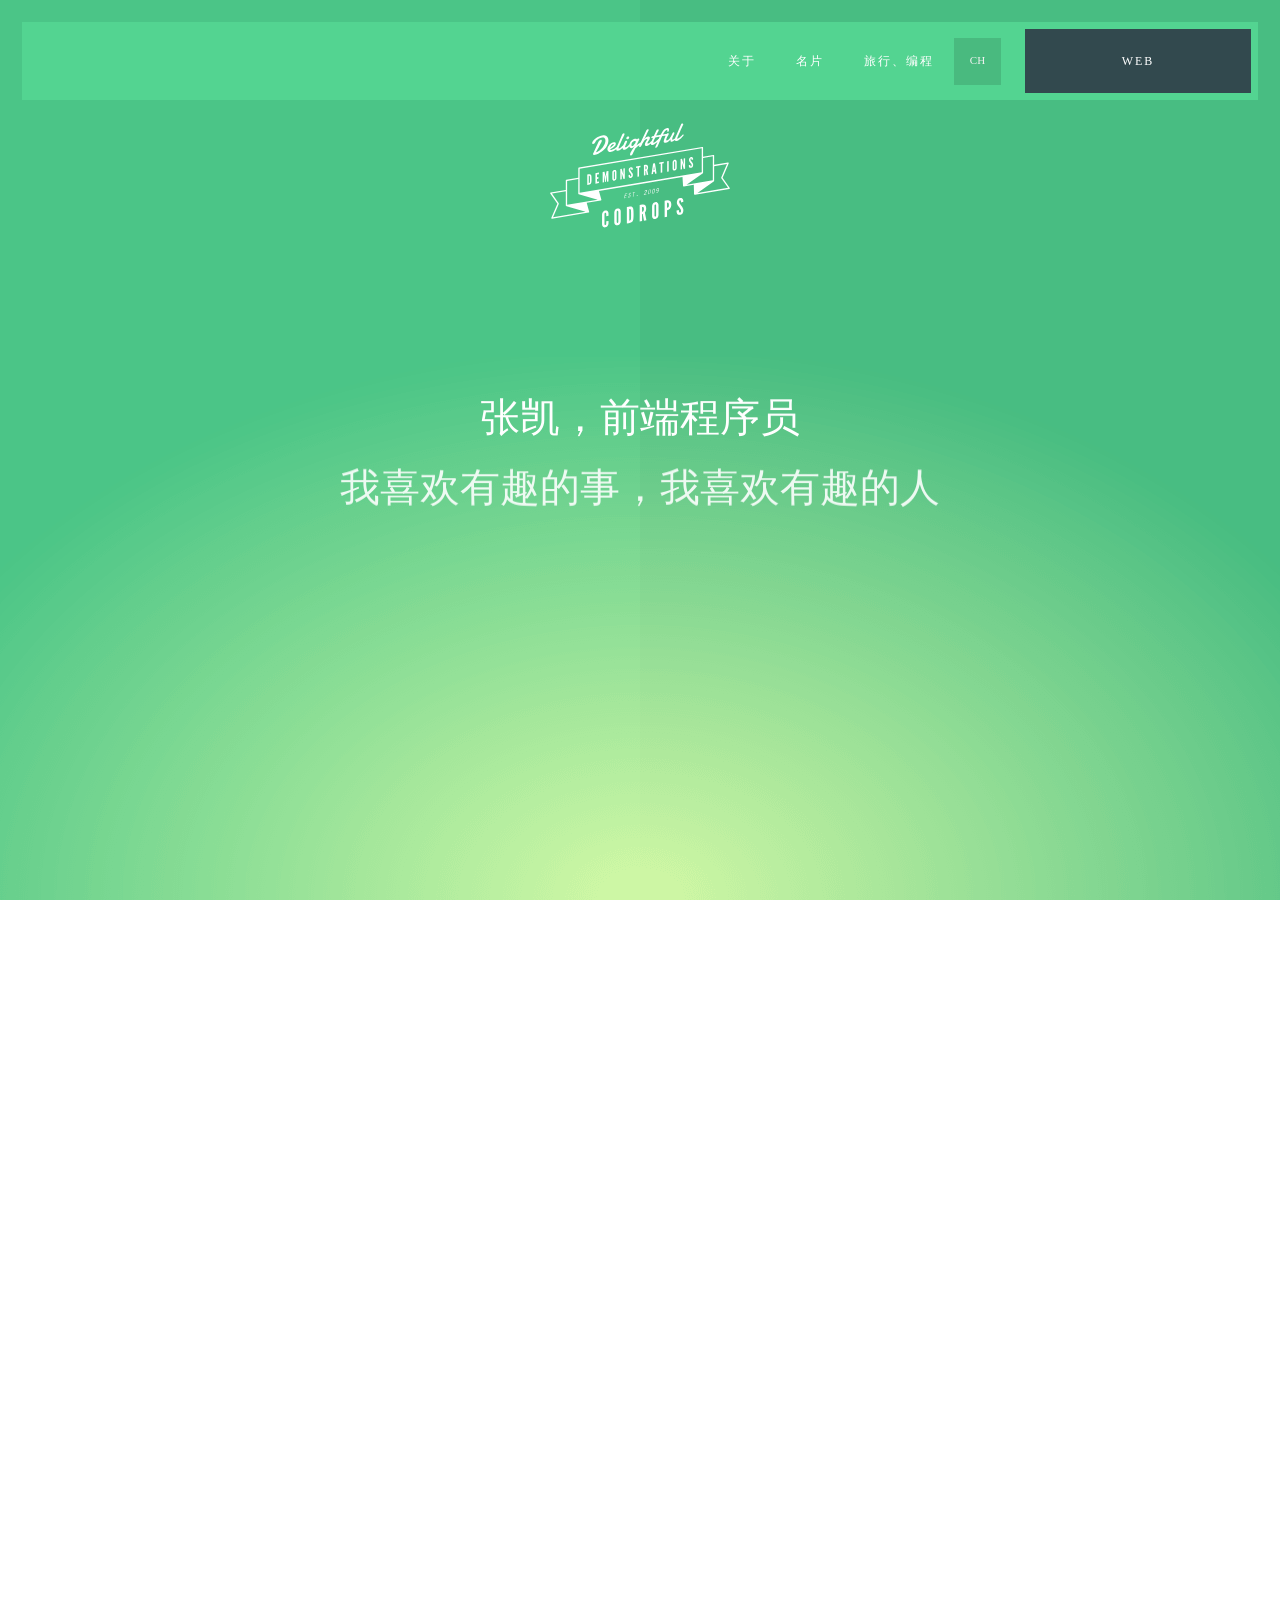
==== commit f25f9f5d: "page" ====
--- a/index.html
+++ b/index.html
@@ -4,7 +4,7 @@
 		<meta charset="UTF-8" />
 		<meta http-equiv="X-UA-Compatible" content="IE=edge"> 
 		<meta name="viewport" content="width=device-width, initial-scale=1"> 
-		<title>CAROL</title>
+		<title>ZK</title>
 		<meta name="description" content="Page Preloading Effect: Re-creating the effect seen on fontface.ninja" />
 		<link rel="shortcut icon" href="../favicon.ico">
 		<link rel="stylesheet" type="text/css" href="css/normalize.css" />
@@ -307,16 +307,16 @@
 							<div class="middle_box"></div>
 							<div class="content">
 								<p class="font_latoblack">你有什么要问我的吗？</p>
-								<p class="font_latoregular">请联系我：</p>
+								<p class="font_latoregular">请联系我：1861168669</p>
 								<p class="font_email"><span style="font-size: 20px;">
-									<a href="mailto:"><span style="color: #4bc585;">@</span>xxx.com</a></span>
+									<a href="mailto:"><span style="color: #4bc585;">18611686609@</span>163.com</a></span>
 								</p>
 							</div>
 						</div>
 						<div class="other">
 							<div class="middle_box"></div>
 							<div class="center">
-								<p>All rights reserved to carol<span style="color: #4cc586;">site</span> 2014</p>
+								<p></p>
 							</div>
 							<div class="left">
 								
